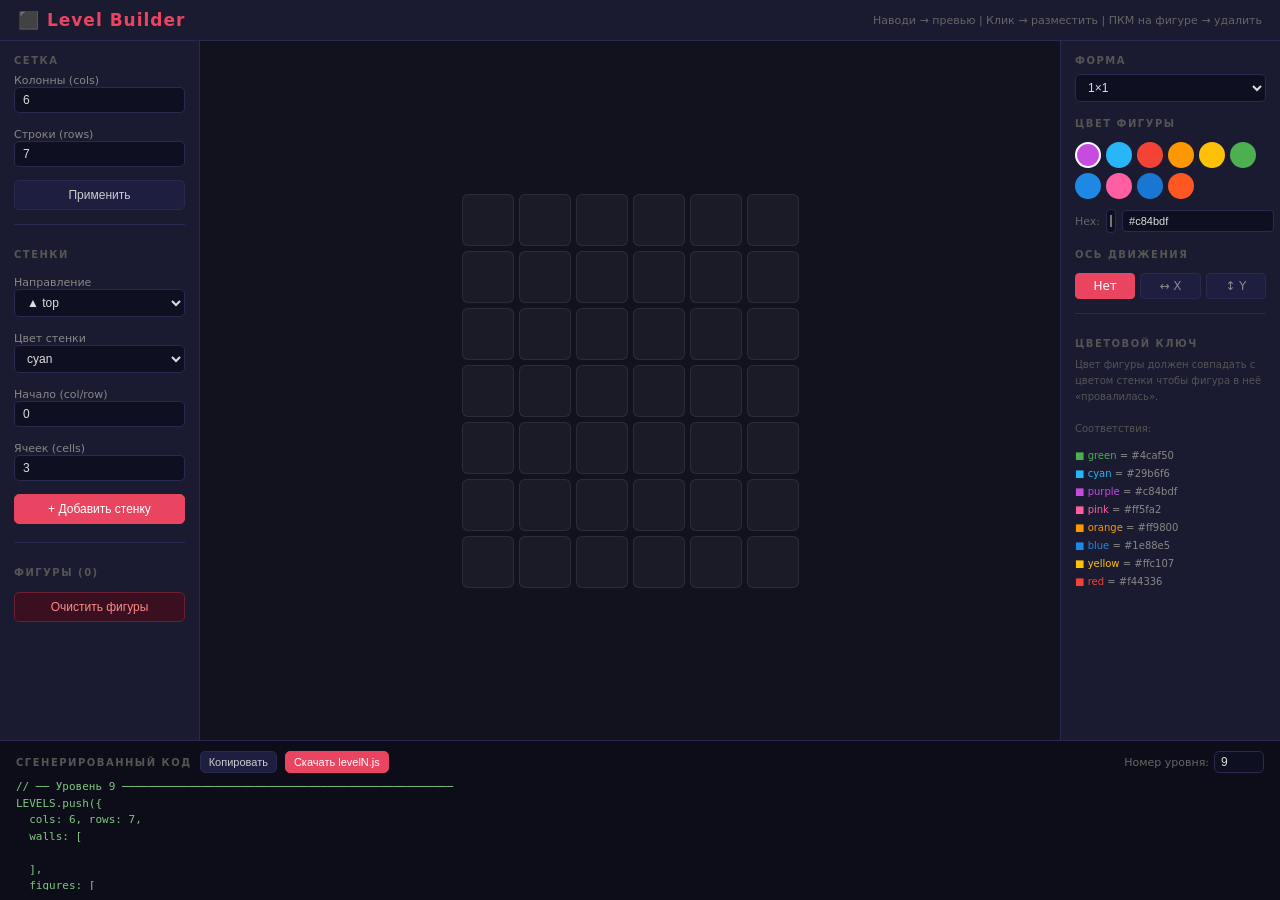
==== editor.html @ 6ed2bd52 "8 лвл и эдитор" ====
<!DOCTYPE html>
<html lang="ru">
<head>
<meta charset="UTF-8">
<meta name="viewport" content="width=device-width, initial-scale=1.0">
<title>Level Builder</title>
<style>
*{box-sizing:border-box;margin:0;padding:0}
body{font-family:'Segoe UI',system-ui,sans-serif;background:#12121f;color:#ddd;height:100vh;display:flex;flex-direction:column;overflow:hidden}

/* ── Header ── */
header{background:#1a1a30;padding:10px 18px;display:flex;align-items:center;gap:14px;border-bottom:1px solid #2a2a50;flex-shrink:0}
header h1{font-size:17px;color:#e94560;letter-spacing:1px}
header .sub{font-size:11px;color:#666;margin-left:auto}

/* ── Layout ── */
.body{display:flex;flex:1;overflow:hidden}
.panel{background:#1a1a30;padding:14px;overflow-y:auto;border-right:1px solid #2a2a50;width:200px;flex-shrink:0;display:flex;flex-direction:column;gap:4px}
.panel.right{border-right:none;border-left:1px solid #2a2a50;width:220px}
.center{flex:1;display:flex;align-items:center;justify-content:center;overflow:auto;padding:24px;background:#12121f}
.bottom{height:160px;background:#0d0d1a;border-top:1px solid #2a2a50;display:flex;flex-direction:column;padding:10px 16px;flex-shrink:0}

/* ── Panel labels ── */
.ph{font-size:10px;text-transform:uppercase;letter-spacing:1.5px;color:#555;margin-top:10px;margin-bottom:4px;font-weight:600}
.ph:first-child{margin-top:0}
hr{border:none;border-top:1px solid #2a2a50;margin:10px 0}

/* ── Inputs ── */
label{font-size:11px;color:#888;display:block;margin-bottom:3px;margin-top:8px}
label:first-of-type{margin-top:0}
input[type=number],select{width:100%;background:#0f0f22;border:1px solid #2a2a50;color:#ddd;padding:5px 8px;border-radius:5px;font-size:12px;outline:none}
input[type=number]:focus,select:focus{border-color:#e94560}

/* ── Buttons ── */
.btn{width:100%;padding:7px;background:#1e1e40;border:1px solid #2a2a50;color:#ccc;border-radius:5px;cursor:pointer;font-size:12px;text-align:center;margin-top:6px;transition:background .15s}
.btn:hover{background:#2a2a55}
.btn.primary{background:#e94560;border-color:#e94560;color:#fff}
.btn.primary:hover{background:#c73650}
.btn.sm{padding:4px 8px;font-size:11px;margin-top:0;width:auto}
.btn.danger{background:#3a1020;border-color:#6a2030;color:#ff8888}
.btn.danger:hover{background:#5a1828}

/* ── Color dots ── */
.color-row{display:flex;flex-wrap:wrap;gap:5px;margin-top:5px}
.cdot{width:26px;height:26px;border-radius:50%;cursor:pointer;border:2px solid transparent;transition:transform .12s,border-color .12s}
.cdot:hover{transform:scale(1.18)}
.cdot.sel{border-color:#fff}

/* ── Axis buttons ── */
.axis-row{display:flex;gap:5px;margin-top:5px}
.ax-btn{flex:1;padding:5px;background:#1e1e40;border:1px solid #2a2a50;color:#888;border-radius:4px;cursor:pointer;font-size:12px;text-align:center}
.ax-btn.active{background:#e94560;border-color:#e94560;color:#fff}

/* ── Wall list ── */
.wall-item{display:flex;align-items:center;gap:6px;padding:5px 7px;background:#0f0f22;border-radius:4px;margin-top:5px;font-size:11px;color:#bbb}
.wdot{width:9px;height:9px;border-radius:50%;flex-shrink:0}
.wdel{cursor:pointer;margin-left:auto;color:#e94560;font-size:14px;line-height:1;padding:0 2px}
.wdel:hover{color:#ff6080}

/* ── Grid ── */
#grid-wrap{position:relative;display:inline-block}
#grid{display:grid;gap:5px;cursor:crosshair;user-select:none;position:relative}
.gc{width:52px;height:52px;background:rgba(255,255,255,0.04);border:1px solid rgba(255,255,255,0.08);border-radius:6px;position:relative;transition:background .1s}
.gc.hv{background:rgba(255,255,255,0.13)}
.gc.hv-bad{background:rgba(255,60,60,0.18)}

/* figure overlay on grid */
.fov{position:absolute;border-radius:7px;z-index:2;cursor:pointer;display:flex;align-items:center;justify-content:center;font-size:18px;opacity:.88;transition:filter .12s}
.fov:hover{filter:brightness(1.35);z-index:5}
.fov .fax{font-size:clamp(14px,40%,22px);opacity:.7;pointer-events:none}

/* wall indicator bands on grid */
.wband{position:absolute;z-index:3;display:flex;align-items:center;justify-content:center;font-size:11px;font-weight:bold;color:#000;pointer-events:none;border-radius:3px;opacity:.85}

/* ── Code output ── */
.out-hdr{display:flex;align-items:center;gap:8px;margin-bottom:6px}
.out-hdr h3{font-size:10px;text-transform:uppercase;letter-spacing:1.5px;color:#555;font-weight:600}
#code-out{flex:1;font-family:'Cascadia Code','Fira Code',monospace;font-size:11px;background:transparent;border:none;color:#7ec87e;resize:none;width:100%;outline:none;line-height:1.5}

/* wall css colors */
.bg-cyan{background:#29b6f6}.bg-purple{background:#c84bdf}.bg-pink{background:#ff5fa2}
.bg-orange{background:#ff9800}.bg-blue{background:#1e88e5}.bg-yellow{background:#ffc107}
.bg-red{background:#f44336}.bg-green{background:#4caf50}
</style>
</head>
<body>

<header>
  <h1>⬛ Level Builder</h1>
  <span class="sub">Наводи → превью | Клик → разместить | ПКМ на фигуре → удалить</span>
</header>

<div class="body">

<!-- ══ LEFT PANEL ══ -->
<div class="panel">

  <div class="ph">Сетка</div>
  <label>Колонны (cols)
    <input type="number" id="in-cols" value="6" min="2" max="12">
  </label>
  <label>Строки (rows)
    <input type="number" id="in-rows" value="7" min="2" max="16">
  </label>
  <button class="btn" onclick="applyGrid()">Применить</button>

  <hr>
  <div class="ph">Стенки</div>

  <label>Направление
    <select id="w-dir">
      <option value="top">▲ top</option>
      <option value="bottom">▼ bottom</option>
      <option value="left">◀ left</option>
      <option value="right">▶ right</option>
    </select>
  </label>
  <label>Цвет стенки
    <select id="w-color">
      <option value="cyan">cyan</option>
      <option value="purple">purple</option>
      <option value="pink">pink</option>
      <option value="orange">orange</option>
      <option value="blue">blue</option>
      <option value="yellow">yellow</option>
      <option value="red">red</option>
      <option value="green">green</option>
    </select>
  </label>
  <label>Начало (col/row)
    <input type="number" id="w-start" value="0" min="0">
  </label>
  <label>Ячеек (cells)
    <input type="number" id="w-cells" value="3" min="1" max="12">
  </label>
  <button class="btn primary" onclick="addWall()">+ Добавить стенку</button>

  <div id="wall-list"></div>

  <hr>
  <div class="ph">Фигуры (<span id="fig-count">0</span>)</div>
  <button class="btn danger" onclick="clearFigures()">Очистить фигуры</button>

</div>

<!-- ══ CENTER ══ -->
<div class="center">
  <div id="grid-wrap">
    <div id="grid"></div>
  </div>
</div>

<!-- ══ RIGHT PANEL ══ -->
<div class="panel right">

  <div class="ph">Форма</div>
  <select id="sel-shape" onchange="renderGrid()">
    <option value="1x1">1×1</option>
    <option value="2x1">2×1 horizontal</option>
    <option value="3x1">3×1 horizontal</option>
    <option value="1x2">1×2 vertical</option>
    <option value="1x3">1×3 vertical</option>
    <option value="1x4">1×4 vertical</option>
    <option value="2x2">2×2 square</option>
    <option value="2x3">2×3</option>
    <option value="2x4">2×4</option>
    <option value="2x5">2×5</option>
    <option value="3x2">3×2</option>
    <option value="3x3">3×3 square</option>
    <option value="3x4">3×4 big</option>
    <option value="L">L</option>
    <option value="J">J</option>
    <option value="T">T</option>
    <option value="S">S</option>
    <option value="Z">Z</option>
    <option value="fat_T">fat T</option>
    <option value="fat_J">fat J</option>
    <option value="mini_L">mini L</option>
    <option value="mini_J">mini J</option>
  </select>

  <div class="ph" style="margin-top:12px">Цвет фигуры</div>
  <div class="color-row" id="color-row"></div>
  <div style="margin-top:6px;display:flex;align-items:center;gap:6px">
    <span style="font-size:11px;color:#666">Hex:</span>
    <input type="color" id="color-custom" value="#c84bdf" style="width:36px;height:24px;padding:1px;border-radius:4px;border:1px solid #2a2a50;background:#0f0f22;cursor:pointer">
    <input type="text" id="color-hex" value="#c84bdf" style="flex:1;font-size:11px;padding:4px 6px;border-radius:4px;border:1px solid #2a2a50;background:#0f0f22;color:#ddd">
  </div>

  <div class="ph" style="margin-top:12px">Ось движения</div>
  <div class="axis-row">
    <div class="ax-btn active" id="ax-none" onclick="setAxis(null)">Нет</div>
    <div class="ax-btn" id="ax-x" onclick="setAxis('x')">↔ X</div>
    <div class="ax-btn" id="ax-y" onclick="setAxis('y')">↕ Y</div>
  </div>

  <hr>
  <div class="ph">Цветовой ключ</div>
  <div style="font-size:10px;color:#555;line-height:1.6">
    Цвет фигуры должен совпадать с цветом стенки чтобы фигура в неё «провалилась».
    <br><br>
    Соответствия:
  </div>
  <div id="color-key-map" style="margin-top:6px;font-size:10px;line-height:1.8;color:#888"></div>

</div>
</div>

<!-- ══ BOTTOM ══ -->
<div class="bottom">
  <div class="out-hdr">
    <h3>Сгенерированный код</h3>
    <button class="btn sm" onclick="copyCode()">Копировать</button>
    <button class="btn sm primary" onclick="downloadLevel()">Скачать levelN.js</button>
    <span id="copy-ok" style="font-size:11px;color:#7ec87e;display:none">✓ скопировано</span>
    <label style="margin:0;margin-left:auto;display:flex;align-items:center;gap:5px;font-size:11px;color:#666">
      Номер уровня:
      <input type="number" id="level-num" value="9" min="1" style="width:50px;padding:3px 6px;font-size:12px">
    </label>
  </div>
  <textarea id="code-out" readonly></textarea>
</div>

<script>
// ── Shapes ─────────────────────────────────────────────────────────────────
const SHAPES = {
  '1x1':   [[0,0]],
  '2x1':   [[0,0],[1,0]],
  '3x1':   [[0,0],[1,0],[2,0]],
  '1x2':   [[0,0],[0,1]],
  '1x3':   [[0,0],[0,1],[0,2]],
  '1x4':   [[0,0],[0,1],[0,2],[0,3]],
  '2x2':   [[0,0],[1,0],[0,1],[1,1]],
  '3x4':   [[0,0],[1,0],[2,0],[0,1],[1,1],[2,1],[0,2],[1,2],[2,2],[0,3],[1,3],[2,3]],
  '2x5':   [[0,0],[1,0],[0,1],[1,1],[0,2],[1,2],[0,3],[1,3],[0,4],[1,4]],
  '3x3':   [[0,0],[1,0],[2,0],[0,1],[1,1],[2,1],[0,2],[1,2],[2,2]],
  '2x3':   [[0,0],[1,0],[0,1],[1,1],[0,2],[1,2]],
  '2x4':   [[0,0],[1,0],[0,1],[1,1],[0,2],[1,2],[0,3],[1,3]],
  '3x2':   [[0,0],[1,0],[2,0],[0,1],[1,1],[2,1]],
  'L':     [[0,0],[0,1],[0,2],[1,2]],
  'J':     [[1,0],[1,1],[0,2],[1,2]],
  'T':     [[0,0],[1,0],[2,0],[1,1]],
  'S':     [[1,0],[2,0],[0,1],[1,1]],
  'Z':     [[0,0],[1,0],[1,1],[2,1]],
  'fat_T': [[0,0],[1,0],[0,1],[1,1],[2,1],[0,2],[1,2]],
  'fat_J': [[1,0],[2,0],[1,1],[2,1],[0,2],[1,2],[2,2]],
  'mini_L': [[0,0],[0,1],[1,1]],
  'mini_J': [[0,0],[1,0],[1,1]],  // actually [[1,0],[0,1],[1,1]] wait no:
  // mini_J from constants: [[0,0],[1,0],[1,1]] — keeping as-is
};

const COLOR_KEY = {
  '#4caf50':'green','#388e3c':'green','#43a047':'green',
  '#29b6f6':'cyan','#00bcd4':'cyan','#26c6da':'cyan',
  '#c84bdf':'purple','#ab47bc':'purple','#e040fb':'purple',
  '#ff5fa2':'pink','#f06292':'pink',
  '#ff9800':'orange','#f57c00':'orange','#ffa726':'orange',
  '#1e88e5':'blue','#1976d2':'blue','#2196f3':'blue',
  '#ffc107':'yellow','#ffb300':'yellow','#ff8f00':'yellow',
  '#f44336':'red','#e53935':'red','#ef5350':'red',
};

const WALL_CSS = {
  cyan:'#29b6f6',purple:'#c84bdf',pink:'#ff5fa2',
  orange:'#ff9800',blue:'#1e88e5',yellow:'#ffc107',
  red:'#f44336',green:'#4caf50',
};

const PRESET_COLORS = [
  '#c84bdf','#29b6f6','#f44336','#ff9800',
  '#ffc107','#4caf50','#1e88e5','#ff5fa2','#1976d2','#ff5722',
];

// ── State ──────────────────────────────────────────────────────────────────
let state = { cols: 6, rows: 7, walls: [], figures: [] };
let selColor = '#c84bdf';
let selAxis  = null;
let hoverCol = -1, hoverRow = -1;

const CELL = 52, GAP = 5;

// ── Boot ───────────────────────────────────────────────────────────────────
function boot() {
  buildColorRow();
  buildColorKeyMap();
  applyGrid();
  updateWallList();
  generateCode();
}

function buildColorRow() {
  const row = document.getElementById('color-row');
  row.innerHTML = '';
  PRESET_COLORS.forEach(c => {
    const d = document.createElement('div');
    d.className = 'cdot' + (c === selColor ? ' sel' : '');
    d.style.background = c;
    d.title = COLOR_KEY[c] || c;
    d.onclick = () => { selColor = c; syncColorInputs(); refreshDots(); renderGrid(); };
    row.appendChild(d);
  });
}

function syncColorInputs() {
  document.getElementById('color-custom').value = selColor;
  document.getElementById('color-hex').value = selColor;
}

function refreshDots() {
  document.querySelectorAll('.cdot').forEach((d,i) => {
    d.classList.toggle('sel', PRESET_COLORS[i] === selColor);
  });
}

document.getElementById('color-custom').addEventListener('input', function() {
  selColor = this.value;
  document.getElementById('color-hex').value = selColor;
  refreshDots();
  renderGrid();
});
document.getElementById('color-hex').addEventListener('change', function() {
  if (/^#[0-9a-fA-F]{6}$/.test(this.value)) {
    selColor = this.value.toLowerCase();
    document.getElementById('color-custom').value = selColor;
    refreshDots();
    renderGrid();
  }
});

function buildColorKeyMap() {
  const el = document.getElementById('color-key-map');
  const map = {};
  Object.entries(COLOR_KEY).forEach(([hex, name]) => {
    if (!map[name]) map[name] = [];
    map[name].push(hex);
  });
  el.innerHTML = Object.entries(map).map(([name, hexes]) =>
    `<span style="color:${WALL_CSS[name]||'#aaa'}">■ ${name}</span> = ${hexes[0]}<br>`
  ).join('');
}

// ── Hover preview element (persistent, survives grid rebuilds) ─────────────
const hoverPreview = document.createElement('div');
hoverPreview.style.cssText = 'position:absolute;z-index:10;pointer-events:none;display:none;border-radius:7px;border:2px dashed rgba(255,255,255,0.55);transition:none;box-sizing:border-box';

// ── Grid-level events (set up once) ────────────────────────────────────────
(function setupGridEvents() {
  const grid = document.getElementById('grid');

  grid.addEventListener('mousemove', function(e) {
    const rect = grid.getBoundingClientRect();
    const x = e.clientX - rect.left;
    const y = e.clientY - rect.top;
    const c = Math.min(Math.max(0, Math.floor(x / (CELL + GAP))), state.cols - 1);
    const r = Math.min(Math.max(0, Math.floor(y / (CELL + GAP))), state.rows - 1);
    if (c !== hoverCol || r !== hoverRow) {
      hoverCol = c; hoverRow = r;
      updateHoverPreview();
    }
  });

  grid.addEventListener('mouseleave', function() {
    hoverCol = -1; hoverRow = -1;
    hoverPreview.style.display = 'none';
  });

  grid.addEventListener('click', function() {
    if (hoverCol < 0 || hoverRow < 0) return;
    placeFigure(hoverCol, hoverRow);
  });

  grid.addEventListener('contextmenu', function(e) {
    e.preventDefault();
    const rect = grid.getBoundingClientRect();
    const x = e.clientX - rect.left;
    const y = e.clientY - rect.top;
    const c = Math.floor(x / (CELL + GAP));
    const r = Math.floor(y / (CELL + GAP));
    const occ = buildOccupied();
    const fi = occ.get(`${c},${r}`);
    if (fi !== undefined) removeFigure(fi);
  });
})();

// ── Helpers ─────────────────────────────────────────────────────────────────
function buildOccupied() {
  const occ = new Map();
  state.figures.forEach((fig, fi) => {
    SHAPES[fig.shape].forEach(([dc, dr]) => {
      occ.set(`${fig.col + dc},${fig.row + dr}`, fi);
    });
  });
  return occ;
}

function getPlacementPos(col, row) {
  const shape = document.getElementById('sel-shape').value;
  const cells = SHAPES[shape];
  const maxC = Math.max(...cells.map(c => c[0]));
  const maxR = Math.max(...cells.map(c => c[1]));
  return {
    shape, cells,
    ac: Math.min(col, state.cols - 1 - maxC),
    ar: Math.min(row, state.rows - 1 - maxR),
    maxC, maxR,
  };
}

function updateHoverPreview() {
  const grid = document.getElementById('grid');
  if (!hoverPreview.parentNode) grid.appendChild(hoverPreview);
  if (hoverCol < 0 || hoverRow < 0) { hoverPreview.style.display = 'none'; return; }

  const { shape, cells, ac, ar, maxC, maxR } = getPlacementPos(hoverCol, hoverRow);
  const W = maxC * (CELL + GAP) + CELL;
  const H = maxR * (CELL + GAP) + CELL;
  const occ = buildOccupied();
  const valid = cells.every(([dc, dr]) => !occ.has(`${ac + dc},${ar + dr}`));

  hoverPreview.style.left   = `${ac * (CELL + GAP)}px`;
  hoverPreview.style.top    = `${ar * (CELL + GAP)}px`;
  hoverPreview.style.width  = `${W}px`;
  hoverPreview.style.height = `${H}px`;
  hoverPreview.style.background   = valid ? `${selColor}44` : 'rgba(255,60,60,0.22)';
  hoverPreview.style.borderColor  = valid ? 'rgba(255,255,255,0.6)' : 'rgba(255,80,80,0.75)';
  hoverPreview.style.display = 'block';
}

// ── Grid ───────────────────────────────────────────────────────────────────
function applyGrid() {
  state.cols = parseInt(document.getElementById('in-cols').value) || 6;
  state.rows = parseInt(document.getElementById('in-rows').value) || 7;
  renderGrid();
  generateCode();
}

function renderGrid() {
  const grid = document.getElementById('grid');
  grid.style.gridTemplateColumns = `repeat(${state.cols}, ${CELL}px)`;
  grid.style.gridTemplateRows    = `repeat(${state.rows}, ${CELL}px)`;
  grid.innerHTML = '';

  // Static cells (no individual event listeners)
  for (let r = 0; r < state.rows; r++) {
    for (let c = 0; c < state.cols; c++) {
      const div = document.createElement('div');
      div.className = 'gc';
      grid.appendChild(div);
    }
  }

  // Figure overlays — pointer-events:none so clicks fall through to grid
  state.figures.forEach((fig) => {
    const cells = SHAPES[fig.shape];
    const maxC = Math.max(...cells.map(c => c[0]));
    const maxR = Math.max(...cells.map(c => c[1]));
    const W = maxC * (CELL + GAP) + CELL;
    const H = maxR * (CELL + GAP) + CELL;
    const ov = document.createElement('div');
    ov.className = 'fov';
    ov.style.cssText = `left:${fig.col*(CELL+GAP)}px;top:${fig.row*(CELL+GAP)}px;width:${W}px;height:${H}px;background:${fig.color};pointer-events:none`;
    if (fig.axis) {
      const ax = document.createElement('span');
      ax.className = 'fax';
      ax.textContent = fig.axis === 'x' ? '↔' : '↕';
      ov.appendChild(ax);
    }
    grid.appendChild(ov);
  });

  // Wall bands — pointer-events:none
  state.walls.forEach(w => {
    const css = WALL_CSS[w.color] || '#888';
    const cells = w.cells || 3;
    const BAND = 6;
    const band = document.createElement('div');
    band.className = 'wband';
    const horiz = w.dir === 'top' || w.dir === 'bottom';
    if (horiz) {
      const col = w.col !== undefined ? w.col : 0;
      const len = cells * (CELL + GAP) - GAP;
      band.style.cssText = `left:${col*(CELL+GAP)}px;width:${len}px;height:${BAND}px;background:${css};${w.dir==='top'?'top:-9px':'bottom:-9px'}`;
      band.textContent = w.dir === 'top' ? '▲' : '▼';
    } else {
      const row = w.row !== undefined ? w.row : 0;
      const len = cells * (CELL + GAP) - GAP;
      band.style.cssText = `top:${row*(CELL+GAP)}px;height:${len}px;width:${BAND}px;background:${css};${w.dir==='left'?'left:-9px':'right:-9px'}`;
      band.textContent = w.dir === 'left' ? '◀' : '▶';
    }
    grid.appendChild(band);
  });

  // Re-attach hover preview (was cleared by innerHTML='')
  grid.appendChild(hoverPreview);
  updateHoverPreview();

  document.getElementById('fig-count').textContent = state.figures.length;
}

// ── Place / Remove ─────────────────────────────────────────────────────────
function placeFigure(col, row) {
  const { shape, cells, ac, ar } = getPlacementPos(col, row);
  const occ = buildOccupied();
  if (!cells.every(([dc, dr]) => !occ.has(`${ac + dc},${ar + dr}`))) return;
  const fig = { shape, color: selColor, col: ac, row: ar };
  if (selAxis) fig.axis = selAxis;
  state.figures.push(fig);
  renderGrid();
  generateCode();
}

function removeFigure(fi) {
  state.figures.splice(fi, 1);
  renderGrid();
  generateCode();
}

function clearFigures() {
  if (!confirm('Удалить все фигуры?')) return;
  state.figures = [];
  renderGrid();
  generateCode();
}

// ── Walls ──────────────────────────────────────────────────────────────────
function addWall() {
  const dir   = document.getElementById('w-dir').value;
  const color = document.getElementById('w-color').value;
  const start = parseInt(document.getElementById('w-start').value) || 0;
  const cells = parseInt(document.getElementById('w-cells').value) || 3;
  const wall  = { color, dir, cells };
  if (dir === 'top' || dir === 'bottom') wall.col = start;
  else wall.row = start;
  state.walls.push(wall);
  updateWallList();
  renderGrid();
  generateCode();
}

function removeWall(i) {
  state.walls.splice(i, 1);
  updateWallList();
  renderGrid();
  generateCode();
}

function updateWallList() {
  const el = document.getElementById('wall-list');
  el.innerHTML = '';
  state.walls.forEach((w, i) => {
    const pos = (w.dir==='top'||w.dir==='bottom') ? `col:${w.col}` : `row:${w.row}`;
    const item = document.createElement('div');
    item.className = 'wall-item';
    item.innerHTML = `
      <span class="wdot" style="background:${WALL_CSS[w.color]||'#888'}"></span>
      <span>${w.color} ${w.dir} ${pos} ×${w.cells}</span>
      <span class="wdel" onclick="removeWall(${i})">×</span>
    `;
    el.appendChild(item);
  });
}

// ── Axis ───────────────────────────────────────────────────────────────────
function setAxis(v) {
  selAxis = v;
  document.getElementById('ax-none').classList.toggle('active', v === null);
  document.getElementById('ax-x').classList.toggle('active', v === 'x');
  document.getElementById('ax-y').classList.toggle('active', v === 'y');
}

// ── Code generation ────────────────────────────────────────────────────────
function generateCode() {
  const num   = document.getElementById('level-num').value || 'N';
  const ind   = '  ';
  const walls = state.walls.map(w => {
    const pos = (w.dir==='top'||w.dir==='bottom')
      ? (w.col !== undefined ? `, col: ${w.col}` : '')
      : (w.row !== undefined ? `, row: ${w.row}` : '');
    return `${ind}  { color: '${w.color}', dir: '${w.dir}'${pos}, cells: ${w.cells} },`;
  }).join('\n');

  const figs = state.figures.map(f => {
    const ax = f.axis ? `, axis: '${f.axis}'` : '';
    return `${ind}  { shape: '${f.shape}', color: '${f.color}', col: ${f.col}, row: ${f.row}${ax} },`;
  }).join('\n');

  const code =
`// ── Уровень ${num} ──────────────────────────────────────────────────
LEVELS.push({
  cols: ${state.cols}, rows: ${state.rows},
  walls: [
${walls}
  ],
  figures: [
${figs}
  ],
});`;

  document.getElementById('code-out').value = code;
}

document.getElementById('level-num').addEventListener('input', generateCode);

function copyCode() {
  const ta = document.getElementById('code-out');
  ta.select();
  document.execCommand('copy');
  const ok = document.getElementById('copy-ok');
  ok.style.display = 'inline';
  setTimeout(() => { ok.style.display = 'none'; }, 1800);
}

function downloadLevel() {
  const num  = document.getElementById('level-num').value || 'N';
  const code = document.getElementById('code-out').value;
  const blob = new Blob([code], { type: 'text/javascript' });
  const a    = document.createElement('a');
  a.href     = URL.createObjectURL(blob);
  a.download = `level${num}.js`;
  a.click();
  URL.revokeObjectURL(a.href);
}

// ── Init ───────────────────────────────────────────────────────────────────
boot();
</script>
</body>
</html>
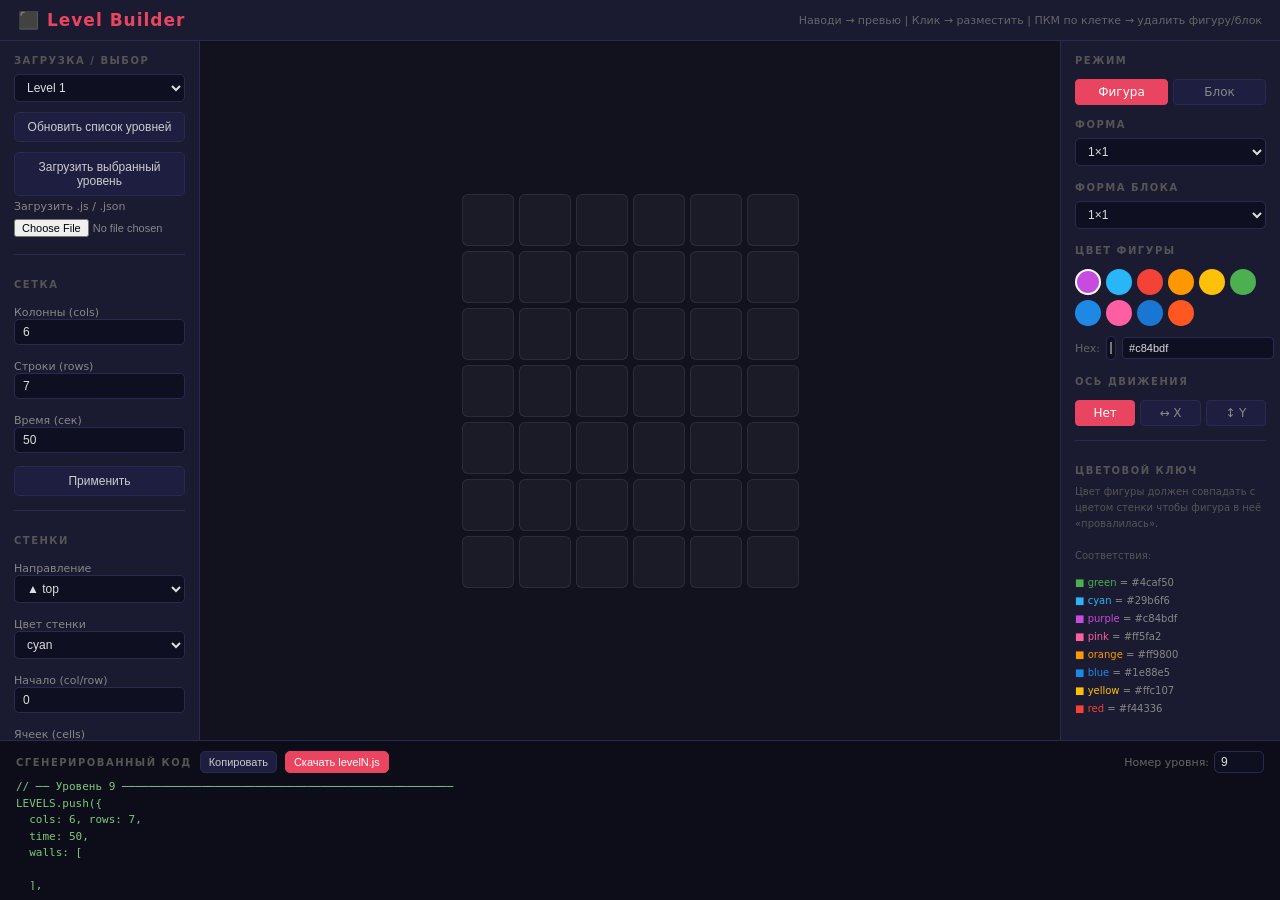
==== commit 4db8a8da: "12 лвл" ====
--- a/editor.html
+++ b/editor.html
@@ -65,9 +65,13 @@
 .gc.hv-bad{background:rgba(255,60,60,0.18)}
 
 /* figure overlay on grid */
-.fov{position:absolute;border-radius:7px;z-index:2;cursor:pointer;display:flex;align-items:center;justify-content:center;font-size:18px;opacity:.88;transition:filter .12s}
-.fov:hover{filter:brightness(1.35);z-index:5}
-.fov .fax{font-size:clamp(14px,40%,22px);opacity:.7;pointer-events:none}
+.fov{position:absolute;z-index:2;cursor:pointer;display:flex;align-items:center;justify-content:center;font-size:18px;opacity:.92;transition:filter .12s}
+.fov:hover{filter:brightness(1.2);z-index:5}
+.fov-cell{position:absolute;width:52px;height:52px;border-radius:7px;box-shadow:inset 0 2px 0 rgba(255,255,255,.18),inset 0 -2px 0 rgba(0,0,0,.18),0 2px 6px rgba(0,0,0,.24)}
+.fov .fax{font-size:clamp(14px,40%,22px);opacity:.78;pointer-events:none;z-index:2;text-shadow:0 1px 3px rgba(0,0,0,.35)}
+.bov{position:absolute;z-index:1;pointer-events:none}
+.bov-cell{position:absolute;width:52px;height:52px;border-radius:7px;background:linear-gradient(180deg,#7a8594 0%,#606b7b 100%);box-shadow:inset 0 2px 0 rgba(255,255,255,.2),inset 0 -2px 0 rgba(0,0,0,.25),0 2px 6px rgba(0,0,0,.28)}
+.hv-cell{position:absolute;width:52px;height:52px;border-radius:7px;border:2px dashed rgba(255,255,255,.55);box-sizing:border-box}
 
 /* wall indicator bands on grid */
 .wband{position:absolute;z-index:3;display:flex;align-items:center;justify-content:center;font-size:11px;font-weight:bold;color:#000;pointer-events:none;border-radius:3px;opacity:.85}
@@ -87,7 +91,7 @@
 
 <header>
   <h1>⬛ Level Builder</h1>
-  <span class="sub">Наводи → превью | Клик → разместить | ПКМ на фигуре → удалить</span>
+  <span class="sub">Наводи → превью | Клик → разместить | ПКМ по клетке → удалить фигуру/блок</span>
 </header>
 
 <div class="body">
@@ -95,12 +99,24 @@
 <!-- ══ LEFT PANEL ══ -->
 <div class="panel">
 
+  <div class="ph">Загрузка / выбор</div>
+  <select id="preset-levels"></select>
+  <button class="btn" onclick="refreshPresetLevels()">Обновить список уровней</button>
+  <button class="btn" onclick="loadSelectedPresetLevel()">Загрузить выбранный уровень</button>
+  <label>Загрузить .js / .json
+    <input type="file" id="level-file" accept=".js,.json" style="margin-top:6px;width:100%;font-size:11px;color:#888">
+  </label>
+
+  <hr>
   <div class="ph">Сетка</div>
   <label>Колонны (cols)
     <input type="number" id="in-cols" value="6" min="2" max="12">
   </label>
   <label>Строки (rows)
     <input type="number" id="in-rows" value="7" min="2" max="16">
+  </label>
+  <label>Время (сек)
+    <input type="number" id="in-time" value="50" min="1" max="999">
   </label>
   <button class="btn" onclick="applyGrid()">Применить</button>
 
@@ -141,6 +157,11 @@
   <div class="ph">Фигуры (<span id="fig-count">0</span>)</div>
   <button class="btn danger" onclick="clearFigures()">Очистить фигуры</button>
 
+  <hr>
+  <div class="ph">Серые блоки (<span id="block-count">0</span>)</div>
+  <button class="btn danger" onclick="clearBlocks()">Очистить блоки</button>
+  <div id="block-list"></div>
+
 </div>
 
 <!-- ══ CENTER ══ -->
@@ -153,8 +174,40 @@
 <!-- ══ RIGHT PANEL ══ -->
 <div class="panel right">
 
+  <div class="ph">Режим</div>
+  <div class="axis-row">
+    <div class="ax-btn active" id="mode-figure" onclick="setPlaceMode('figure')">Фигура</div>
+    <div class="ax-btn" id="mode-block" onclick="setPlaceMode('block')">Блок</div>
+  </div>
+
   <div class="ph">Форма</div>
   <select id="sel-shape" onchange="renderGrid()">
+    <option value="1x1">1×1</option>
+    <option value="2x1">2×1 horizontal</option>
+    <option value="3x1">3×1 horizontal</option>
+    <option value="1x2">1×2 vertical</option>
+    <option value="1x3">1×3 vertical</option>
+    <option value="1x4">1×4 vertical</option>
+    <option value="2x2">2×2 square</option>
+    <option value="2x3">2×3</option>
+    <option value="2x4">2×4</option>
+    <option value="2x5">2×5</option>
+    <option value="3x2">3×2</option>
+    <option value="3x3">3×3 square</option>
+    <option value="3x4">3×4 big</option>
+    <option value="L">L</option>
+    <option value="J">J</option>
+    <option value="T">T</option>
+    <option value="S">S</option>
+    <option value="Z">Z</option>
+    <option value="fat_T">fat T</option>
+    <option value="fat_J">fat J</option>
+    <option value="mini_L">mini L</option>
+    <option value="mini_J">mini J</option>
+  </select>
+
+  <div class="ph" style="margin-top:12px">Форма блока</div>
+  <select id="sel-block-shape" onchange="renderGrid()">
     <option value="1x1">1×1</option>
     <option value="2x1">2×1 horizontal</option>
     <option value="3x1">3×1 horizontal</option>
@@ -272,10 +325,12 @@
 ];
 
 // ── State ──────────────────────────────────────────────────────────────────
-let state = { cols: 6, rows: 7, walls: [], figures: [] };
+let state = { cols: 6, rows: 7, time: 50, walls: [], figures: [], blocks: [] };
 let selColor = '#c84bdf';
 let selAxis  = null;
+let placeMode = 'figure';
 let hoverCol = -1, hoverRow = -1;
+let presetLevels = [];
 
 const CELL = 52, GAP = 5;
 
@@ -285,6 +340,9 @@
   buildColorKeyMap();
   applyGrid();
   updateWallList();
+  updateBlockList();
+  refreshPresetLevels();
+  document.getElementById('level-file').addEventListener('change', onLevelFilePicked);
   generateCode();
 }
 
@@ -339,9 +397,156 @@
   ).join('');
 }
 
+function cloneJson(v) {
+  return JSON.parse(JSON.stringify(v));
+}
+
+function parseLevelObjectsFromJs(source) {
+  const out = [];
+  let pos = 0;
+  while (true) {
+    const pushAt = source.indexOf('LEVELS.push', pos);
+    if (pushAt === -1) break;
+    const openAt = source.indexOf('(', pushAt);
+    if (openAt === -1) break;
+    let i = openAt;
+    let depth = 0;
+    let quote = '';
+    let esc = false;
+    while (i < source.length) {
+      const ch = source[i];
+      if (quote) {
+        if (esc) esc = false;
+        else if (ch === '\\') esc = true;
+        else if (ch === quote) quote = '';
+      } else {
+        if (ch === '"' || ch === "'" || ch === '`') quote = ch;
+        else if (ch === '(') depth++;
+        else if (ch === ')') {
+          depth--;
+          if (depth === 0) break;
+        }
+      }
+      i++;
+    }
+    if (depth === 0) {
+      const expr = source.slice(openAt + 1, i).trim();
+      try {
+        const cfg = Function('return (' + expr + ');')();
+        if (cfg && typeof cfg === 'object') out.push(cfg);
+      } catch (_) {}
+    }
+    pos = i + 1;
+  }
+  return out;
+}
+
+function parseLevelsFromText(text, filename) {
+  const trimmed = text.trim();
+  if (!trimmed) return [];
+  if (trimmed[0] === '{' || trimmed[0] === '[') {
+    try {
+      const data = JSON.parse(trimmed);
+      if (Array.isArray(data)) return data.filter(v => v && typeof v === 'object');
+      if (data && typeof data === 'object') return [data];
+    } catch (_) {}
+  }
+  const jsLevels = parseLevelObjectsFromJs(text);
+  if (jsLevels.length) return jsLevels;
+  throw new Error('Не удалось распарсить уровень из ' + (filename || 'файла'));
+}
+
+function applyLoadedLevel(cfg, levelNumber) {
+  state.cols = parseInt(cfg.cols, 10) || 6;
+  state.rows = parseInt(cfg.rows, 10) || 7;
+  state.time = Math.max(1, parseInt(cfg.time, 10) || 50);
+  state.walls = cloneJson(cfg.walls || []);
+  state.figures = cloneJson(cfg.figures || []);
+  state.blocks = cloneJson(cfg.blocks || cfg.obstacles || []);
+
+  document.getElementById('in-cols').value = state.cols;
+  document.getElementById('in-rows').value = state.rows;
+  document.getElementById('in-time').value = state.time;
+  if (levelNumber) document.getElementById('level-num').value = levelNumber;
+
+  updateWallList();
+  updateBlockList();
+  renderGrid();
+  generateCode();
+}
+
+async function refreshPresetLevels() {
+  const sel = document.getElementById('preset-levels');
+  sel.innerHTML = '<option>Загрузка списка…</option>';
+  presetLevels = [];
+  try {
+    const indexRes = await fetch('index.html');
+    const indexText = await indexRes.text();
+    const all = [...indexText.matchAll(/levels\/level(\d+)\.js/g)];
+    const unique = new Map();
+    all.forEach(m => unique.set(m[1], 'levels/level' + m[1] + '.js'));
+    const ordered = [...unique.entries()].sort((a, b) => parseInt(a[0], 10) - parseInt(b[0], 10));
+    for (const [num, path] of ordered) {
+      const res = await fetch(path);
+      const text = await res.text();
+      const levels = parseLevelsFromText(text, path);
+      levels.forEach((cfg, idx) => {
+        presetLevels.push({
+          num: parseInt(num, 10),
+          path,
+          cfg,
+          label: idx === 0 ? ('Level ' + num) : ('Level ' + num + ' [' + (idx + 1) + ']')
+        });
+      });
+    }
+    sel.innerHTML = '';
+    if (!presetLevels.length) {
+      sel.innerHTML = '<option>Нет доступных уровней</option>';
+      return;
+    }
+    presetLevels.forEach((it, i) => {
+      const opt = document.createElement('option');
+      opt.value = String(i);
+      opt.textContent = it.label;
+      sel.appendChild(opt);
+    });
+  } catch (e) {
+    sel.innerHTML = '<option>Ошибка чтения уровней</option>';
+    console.error(e);
+  }
+}
+
+function loadSelectedPresetLevel() {
+  const sel = document.getElementById('preset-levels');
+  const idx = parseInt(sel.value, 10);
+  if (!Number.isFinite(idx) || !presetLevels[idx]) return;
+  const item = presetLevels[idx];
+  applyLoadedLevel(item.cfg, item.num);
+}
+
+async function onLevelFilePicked(e) {
+  const file = e.target.files && e.target.files[0];
+  if (!file) return;
+  try {
+    const text = await file.text();
+    const levels = parseLevelsFromText(text, file.name);
+    if (!levels.length) throw new Error('Файл не содержит уровней');
+    const m = file.name.match(/level(\d+)/i);
+    const num = m ? parseInt(m[1], 10) : null;
+    applyLoadedLevel(levels[0], num);
+    if (levels.length > 1) {
+      alert('В файле несколько уровней. Загружен первый.');
+    }
+  } catch (err) {
+    alert(err.message || 'Ошибка чтения файла уровня');
+  } finally {
+    e.target.value = '';
+  }
+}
+
 // ── Hover preview element (persistent, survives grid rebuilds) ─────────────
 const hoverPreview = document.createElement('div');
-hoverPreview.style.cssText = 'position:absolute;z-index:10;pointer-events:none;display:none;border-radius:7px;border:2px dashed rgba(255,255,255,0.55);transition:none;box-sizing:border-box';
+hoverPreview.style.cssText = 'position:absolute;z-index:10;pointer-events:none;display:none;transition:none';
 
 // ── Grid-level events (set up once) ────────────────────────────────────────
 (function setupGridEvents() {
@@ -366,7 +571,8 @@
 
   grid.addEventListener('click', function() {
     if (hoverCol < 0 || hoverRow < 0) return;
-    placeFigure(hoverCol, hoverRow);
+    if (placeMode === 'block') placeBlock(hoverCol, hoverRow);
+    else placeFigure(hoverCol, hoverRow);
   });
 
   grid.addEventListener('contextmenu', function(e) {
@@ -376,25 +582,37 @@
     const y = e.clientY - rect.top;
     const c = Math.floor(x / (CELL + GAP));
     const r = Math.floor(y / (CELL + GAP));
-    const occ = buildOccupied();
-    const fi = occ.get(`${c},${r}`);
-    if (fi !== undefined) removeFigure(fi);
+    const maps = buildOccupiedMaps();
+    const fi = maps.figures.get(`${c},${r}`);
+    if (fi !== undefined) { removeFigure(fi); return; }
+    const bi = maps.blocks.get(`${c},${r}`);
+    if (bi !== undefined) removeBlock(bi);
   });
 })();
 
 // ── Helpers ─────────────────────────────────────────────────────────────────
-function buildOccupied() {
-  const occ = new Map();
+function buildOccupiedMaps() {
+  const figures = new Map();
+  const blocks = new Map();
+  const occupied = new Set();
   state.figures.forEach((fig, fi) => {
     SHAPES[fig.shape].forEach(([dc, dr]) => {
-      occ.set(`${fig.col + dc},${fig.row + dr}`, fi);
+      const key = `${fig.col + dc},${fig.row + dr}`;
+      figures.set(key, fi);
+      occupied.add(key);
     });
   });
-  return occ;
-}
-
-function getPlacementPos(col, row) {
-  const shape = document.getElementById('sel-shape').value;
+  state.blocks.forEach((b, bi) => {
+    SHAPES[b.shape].forEach(([dc, dr]) => {
+      const key = `${b.col + dc},${b.row + dr}`;
+      blocks.set(key, bi);
+      occupied.add(key);
+    });
+  });
+  return { figures, blocks, occupied };
+}
+
+function getPlacementPos(shape, col, row) {
   const cells = SHAPES[shape];
   const maxC = Math.max(...cells.map(c => c[0]));
   const maxR = Math.max(...cells.map(c => c[1]));
@@ -411,18 +629,33 @@
   if (!hoverPreview.parentNode) grid.appendChild(hoverPreview);
   if (hoverCol < 0 || hoverRow < 0) { hoverPreview.style.display = 'none'; return; }
 
-  const { shape, cells, ac, ar, maxC, maxR } = getPlacementPos(hoverCol, hoverRow);
+  const shape = placeMode === 'block'
+    ? document.getElementById('sel-block-shape').value
+    : document.getElementById('sel-shape').value;
+  const { cells, ac, ar, maxC, maxR } = getPlacementPos(shape, hoverCol, hoverRow);
   const W = maxC * (CELL + GAP) + CELL;
   const H = maxR * (CELL + GAP) + CELL;
-  const occ = buildOccupied();
-  const valid = cells.every(([dc, dr]) => !occ.has(`${ac + dc},${ar + dr}`));
+  const maps = buildOccupiedMaps();
+  const valid = cells.every(([dc, dr]) => !maps.occupied.has(`${ac + dc},${ar + dr}`));
 
   hoverPreview.style.left   = `${ac * (CELL + GAP)}px`;
   hoverPreview.style.top    = `${ar * (CELL + GAP)}px`;
   hoverPreview.style.width  = `${W}px`;
   hoverPreview.style.height = `${H}px`;
-  hoverPreview.style.background   = valid ? `${selColor}44` : 'rgba(255,60,60,0.22)';
-  hoverPreview.style.borderColor  = valid ? 'rgba(255,255,255,0.6)' : 'rgba(255,80,80,0.75)';
+  hoverPreview.innerHTML = '';
+  const okBg = placeMode === 'block' ? 'rgba(120,130,145,0.45)' : `${selColor}55`;
+  const badBg = 'rgba(255,60,60,0.24)';
+  const okBorder = 'rgba(255,255,255,0.58)';
+  const badBorder = 'rgba(255,80,80,0.8)';
+  cells.forEach(([dc, dr]) => {
+    const d = document.createElement('div');
+    d.className = 'hv-cell';
+    d.style.left = `${dc * (CELL + GAP)}px`;
+    d.style.top = `${dr * (CELL + GAP)}px`;
+    d.style.background = valid ? okBg : badBg;
+    d.style.borderColor = valid ? okBorder : badBorder;
+    hoverPreview.appendChild(d);
+  });
   hoverPreview.style.display = 'block';
 }
 
@@ -430,6 +663,7 @@
 function applyGrid() {
   state.cols = parseInt(document.getElementById('in-cols').value) || 6;
   state.rows = parseInt(document.getElementById('in-rows').value) || 7;
+  state.time = Math.max(1, parseInt(document.getElementById('in-time').value, 10) || 50);
   renderGrid();
   generateCode();
 }
@@ -448,6 +682,26 @@
       grid.appendChild(div);
     }
   }
+
+  // Static gray blockers
+  state.blocks.forEach((b) => {
+    const cells = SHAPES[b.shape];
+    const maxC = Math.max(...cells.map(c => c[0]));
+    const maxR = Math.max(...cells.map(c => c[1]));
+    const W = maxC * (CELL + GAP) + CELL;
+    const H = maxR * (CELL + GAP) + CELL;
+    const ov = document.createElement('div');
+    ov.className = 'bov';
+    ov.style.cssText = `left:${b.col*(CELL+GAP)}px;top:${b.row*(CELL+GAP)}px;width:${W}px;height:${H}px`;
+    cells.forEach(([dc, dr]) => {
+      const cell = document.createElement('div');
+      cell.className = 'bov-cell';
+      cell.style.left = `${dc*(CELL+GAP)}px`;
+      cell.style.top = `${dr*(CELL+GAP)}px`;
+      ov.appendChild(cell);
+    });
+    grid.appendChild(ov);
+  });
 
   // Figure overlays — pointer-events:none so clicks fall through to grid
   state.figures.forEach((fig) => {
@@ -458,7 +712,15 @@
     const H = maxR * (CELL + GAP) + CELL;
     const ov = document.createElement('div');
     ov.className = 'fov';
-    ov.style.cssText = `left:${fig.col*(CELL+GAP)}px;top:${fig.row*(CELL+GAP)}px;width:${W}px;height:${H}px;background:${fig.color};pointer-events:none`;
+    ov.style.cssText = `left:${fig.col*(CELL+GAP)}px;top:${fig.row*(CELL+GAP)}px;width:${W}px;height:${H}px;pointer-events:none`;
+    cells.forEach(([dc, dr]) => {
+      const cell = document.createElement('div');
+      cell.className = 'fov-cell';
+      cell.style.left = `${dc*(CELL+GAP)}px`;
+      cell.style.top = `${dr*(CELL+GAP)}px`;
+      cell.style.background = fig.color;
+      ov.appendChild(cell);
+    });
     if (fig.axis) {
       const ax = document.createElement('span');
       ax.className = 'fax';
@@ -495,13 +757,15 @@
   updateHoverPreview();
 
   document.getElementById('fig-count').textContent = state.figures.length;
+  document.getElementById('block-count').textContent = state.blocks.length;
 }
 
 // ── Place / Remove ─────────────────────────────────────────────────────────
 function placeFigure(col, row) {
-  const { shape, cells, ac, ar } = getPlacementPos(col, row);
-  const occ = buildOccupied();
-  if (!cells.every(([dc, dr]) => !occ.has(`${ac + dc},${ar + dr}`))) return;
+  const shape = document.getElementById('sel-shape').value;
+  const { cells, ac, ar } = getPlacementPos(shape, col, row);
+  const maps = buildOccupiedMaps();
+  if (!cells.every(([dc, dr]) => !maps.occupied.has(`${ac + dc},${ar + dr}`))) return;
   const fig = { shape, color: selColor, col: ac, row: ar };
   if (selAxis) fig.axis = selAxis;
   state.figures.push(fig);
@@ -509,6 +773,17 @@
   generateCode();
 }
 
+function placeBlock(col, row) {
+  const shape = document.getElementById('sel-block-shape').value;
+  const { cells, ac, ar } = getPlacementPos(shape, col, row);
+  const maps = buildOccupiedMaps();
+  if (!cells.every(([dc, dr]) => !maps.occupied.has(`${ac + dc},${ar + dr}`))) return;
+  state.blocks.push({ shape, col: ac, row: ar });
+  updateBlockList();
+  renderGrid();
+  generateCode();
+}
+
 function removeFigure(fi) {
   state.figures.splice(fi, 1);
   renderGrid();
@@ -518,6 +793,21 @@
 function clearFigures() {
   if (!confirm('Удалить все фигуры?')) return;
   state.figures = [];
+  renderGrid();
+  generateCode();
+}
+
+function removeBlock(i) {
+  state.blocks.splice(i, 1);
+  updateBlockList();
+  renderGrid();
+  generateCode();
+}
+
+function clearBlocks() {
+  if (!confirm('Удалить все блоки?')) return;
+  state.blocks = [];
+  updateBlockList();
   renderGrid();
   generateCode();
 }
@@ -560,6 +850,21 @@
   });
 }
 
+function updateBlockList() {
+  const el = document.getElementById('block-list');
+  el.innerHTML = '';
+  state.blocks.forEach((b, i) => {
+    const item = document.createElement('div');
+    item.className = 'wall-item';
+    item.innerHTML = `
+      <span class="wdot" style="background:#6c7888"></span>
+      <span>${b.shape} col:${b.col} row:${b.row}</span>
+      <span class="wdel" onclick="removeBlock(${i})">×</span>
+    `;
+    el.appendChild(item);
+  });
+}
+
 // ── Axis ───────────────────────────────────────────────────────────────────
 function setAxis(v) {
   selAxis = v;
@@ -568,10 +873,19 @@
   document.getElementById('ax-y').classList.toggle('active', v === 'y');
 }
 
+function setPlaceMode(mode) {
+  placeMode = mode === 'block' ? 'block' : 'figure';
+  document.getElementById('mode-figure').classList.toggle('active', placeMode === 'figure');
+  document.getElementById('mode-block').classList.toggle('active', placeMode === 'block');
+  updateHoverPreview();
+}
+
 // ── Code generation ────────────────────────────────────────────────────────
 function generateCode() {
   const num   = document.getElementById('level-num').value || 'N';
   const ind   = '  ';
+  const time  = Math.max(1, parseInt(document.getElementById('in-time').value, 10) || state.time || 50);
+  state.time = time;
   const walls = state.walls.map(w => {
     const pos = (w.dir==='top'||w.dir==='bottom')
       ? (w.col !== undefined ? `, col: ${w.col}` : '')
@@ -584,14 +898,20 @@
     return `${ind}  { shape: '${f.shape}', color: '${f.color}', col: ${f.col}, row: ${f.row}${ax} },`;
   }).join('\n');
 
+  const blocks = state.blocks.map(b =>
+    `${ind}  { shape: '${b.shape}', col: ${b.col}, row: ${b.row} },`
+  ).join('\n');
+  const blocksSection = blocks ? `  blocks: [\n${blocks}\n  ],\n` : '';
+
   const code =
 `// ── Уровень ${num} ──────────────────────────────────────────────────
 LEVELS.push({
   cols: ${state.cols}, rows: ${state.rows},
+  time: ${time},
   walls: [
 ${walls}
   ],
-  figures: [
+${blocksSection}  figures: [
 ${figs}
   ],
 });`;
@@ -600,6 +920,7 @@
 }
 
 document.getElementById('level-num').addEventListener('input', generateCode);
+document.getElementById('in-time').addEventListener('input', generateCode);
 
 function copyCode() {
   const ta = document.getElementById('code-out');
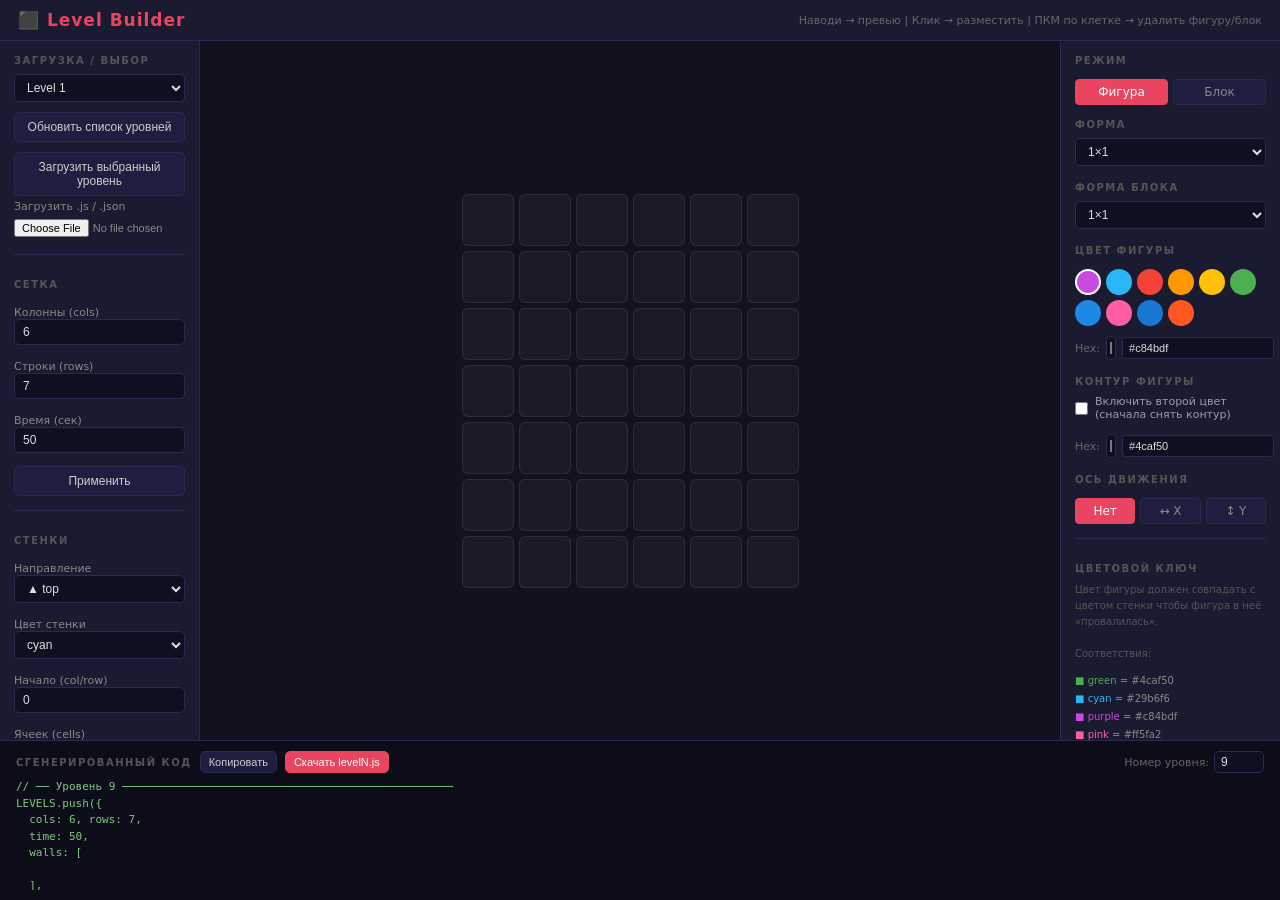
==== commit 867f34de: "17 лвл" ====
--- a/editor.html
+++ b/editor.html
@@ -30,6 +30,8 @@
 label:first-of-type{margin-top:0}
 input[type=number],select{width:100%;background:#0f0f22;border:1px solid #2a2a50;color:#ddd;padding:5px 8px;border-radius:5px;font-size:12px;outline:none}
 input[type=number]:focus,select:focus{border-color:#e94560}
+.check-row{display:flex;align-items:center;gap:7px;margin-top:8px;font-size:11px;color:#9a9ab4}
+.check-row input{accent-color:#e94560}
 
 /* ── Buttons ── */
 .btn{width:100%;padding:7px;background:#1e1e40;border:1px solid #2a2a50;color:#ccc;border-radius:5px;cursor:pointer;font-size:12px;text-align:center;margin-top:6px;transition:background .15s}
@@ -240,6 +242,17 @@
     <input type="text" id="color-hex" value="#c84bdf" style="flex:1;font-size:11px;padding:4px 6px;border-radius:4px;border:1px solid #2a2a50;background:#0f0f22;color:#ddd">
   </div>
 
+  <div class="ph" style="margin-top:12px">Контур фигуры</div>
+  <label class="check-row">
+    <input type="checkbox" id="outline-enabled">
+    Включить второй цвет (сначала снять контур)
+  </label>
+  <div style="margin-top:6px;display:flex;align-items:center;gap:6px">
+    <span style="font-size:11px;color:#666">Hex:</span>
+    <input type="color" id="outline-custom" value="#4caf50" style="width:36px;height:24px;padding:1px;border-radius:4px;border:1px solid #2a2a50;background:#0f0f22;cursor:pointer">
+    <input type="text" id="outline-hex" value="#4caf50" style="flex:1;font-size:11px;padding:4px 6px;border-radius:4px;border:1px solid #2a2a50;background:#0f0f22;color:#ddd">
+  </div>
+
   <div class="ph" style="margin-top:12px">Ось движения</div>
   <div class="axis-row">
     <div class="ax-btn active" id="ax-none" onclick="setAxis(null)">Нет</div>
@@ -327,6 +340,8 @@
 // ── State ──────────────────────────────────────────────────────────────────
 let state = { cols: 6, rows: 7, time: 50, walls: [], figures: [], blocks: [] };
 let selColor = '#c84bdf';
+let selOutlineColor = '#4caf50';
+let selOutlineEnabled = false;
 let selAxis  = null;
 let placeMode = 'figure';
 let hoverCol = -1, hoverRow = -1;
@@ -364,6 +379,12 @@
   document.getElementById('color-hex').value = selColor;
 }
 
+function syncOutlineInputs() {
+  document.getElementById('outline-custom').value = selOutlineColor;
+  document.getElementById('outline-hex').value = selOutlineColor;
+  document.getElementById('outline-enabled').checked = selOutlineEnabled;
+}
+
 function refreshDots() {
   document.querySelectorAll('.cdot').forEach((d,i) => {
     d.classList.toggle('sel', PRESET_COLORS[i] === selColor);
@@ -381,6 +402,22 @@
     selColor = this.value.toLowerCase();
     document.getElementById('color-custom').value = selColor;
     refreshDots();
+    renderGrid();
+  }
+});
+document.getElementById('outline-enabled').addEventListener('change', function() {
+  selOutlineEnabled = !!this.checked;
+  renderGrid();
+});
+document.getElementById('outline-custom').addEventListener('input', function() {
+  selOutlineColor = this.value.toLowerCase();
+  document.getElementById('outline-hex').value = selOutlineColor;
+  renderGrid();
+});
+document.getElementById('outline-hex').addEventListener('change', function() {
+  if (/^#[0-9a-fA-F]{6}$/.test(this.value)) {
+    selOutlineColor = this.value.toLowerCase();
+    document.getElementById('outline-custom').value = selOutlineColor;
     renderGrid();
   }
 });
@@ -624,6 +661,19 @@
   };
 }
 
+function outlinePreviewFilter(color) {
+  return [
+    `drop-shadow(4px 0 0 ${color})`,
+    `drop-shadow(-4px 0 0 ${color})`,
+    `drop-shadow(0 4px 0 ${color})`,
+    `drop-shadow(0 -4px 0 ${color})`,
+    `drop-shadow(3px 3px 0 ${color})`,
+    `drop-shadow(-3px 3px 0 ${color})`,
+    `drop-shadow(3px -3px 0 ${color})`,
+    `drop-shadow(-3px -3px 0 ${color})`,
+  ].join(' ');
+}
+
 function updateHoverPreview() {
   const grid = document.getElementById('grid');
   if (!hoverPreview.parentNode) grid.appendChild(hoverPreview);
@@ -654,6 +704,9 @@
     d.style.top = `${dr * (CELL + GAP)}px`;
     d.style.background = valid ? okBg : badBg;
     d.style.borderColor = valid ? okBorder : badBorder;
+    if (placeMode === 'figure' && selOutlineEnabled) {
+      d.style.boxShadow = `0 0 0 3px ${selOutlineColor} inset, 0 0 10px ${selOutlineColor}66`;
+    }
     hoverPreview.appendChild(d);
   });
   hoverPreview.style.display = 'block';
@@ -713,6 +766,7 @@
     const ov = document.createElement('div');
     ov.className = 'fov';
     ov.style.cssText = `left:${fig.col*(CELL+GAP)}px;top:${fig.row*(CELL+GAP)}px;width:${W}px;height:${H}px;pointer-events:none`;
+    if (fig.outlineColor) ov.style.filter = outlinePreviewFilter(fig.outlineColor);
     cells.forEach(([dc, dr]) => {
       const cell = document.createElement('div');
       cell.className = 'fov-cell';
@@ -767,6 +821,7 @@
   const maps = buildOccupiedMaps();
   if (!cells.every(([dc, dr]) => !maps.occupied.has(`${ac + dc},${ar + dr}`))) return;
   const fig = { shape, color: selColor, col: ac, row: ar };
+  if (selOutlineEnabled) fig.outlineColor = selOutlineColor;
   if (selAxis) fig.axis = selAxis;
   state.figures.push(fig);
   renderGrid();
@@ -895,7 +950,8 @@
 
   const figs = state.figures.map(f => {
     const ax = f.axis ? `, axis: '${f.axis}'` : '';
-    return `${ind}  { shape: '${f.shape}', color: '${f.color}', col: ${f.col}, row: ${f.row}${ax} },`;
+    const outline = f.outlineColor ? `, outlineColor: '${f.outlineColor}'` : '';
+    return `${ind}  { shape: '${f.shape}', color: '${f.color}', col: ${f.col}, row: ${f.row}${outline}${ax} },`;
   }).join('\n');
 
   const blocks = state.blocks.map(b =>
@@ -943,6 +999,7 @@
 }
 
 // ── Init ───────────────────────────────────────────────────────────────────
+syncOutlineInputs();
 boot();
 </script>
 </body>
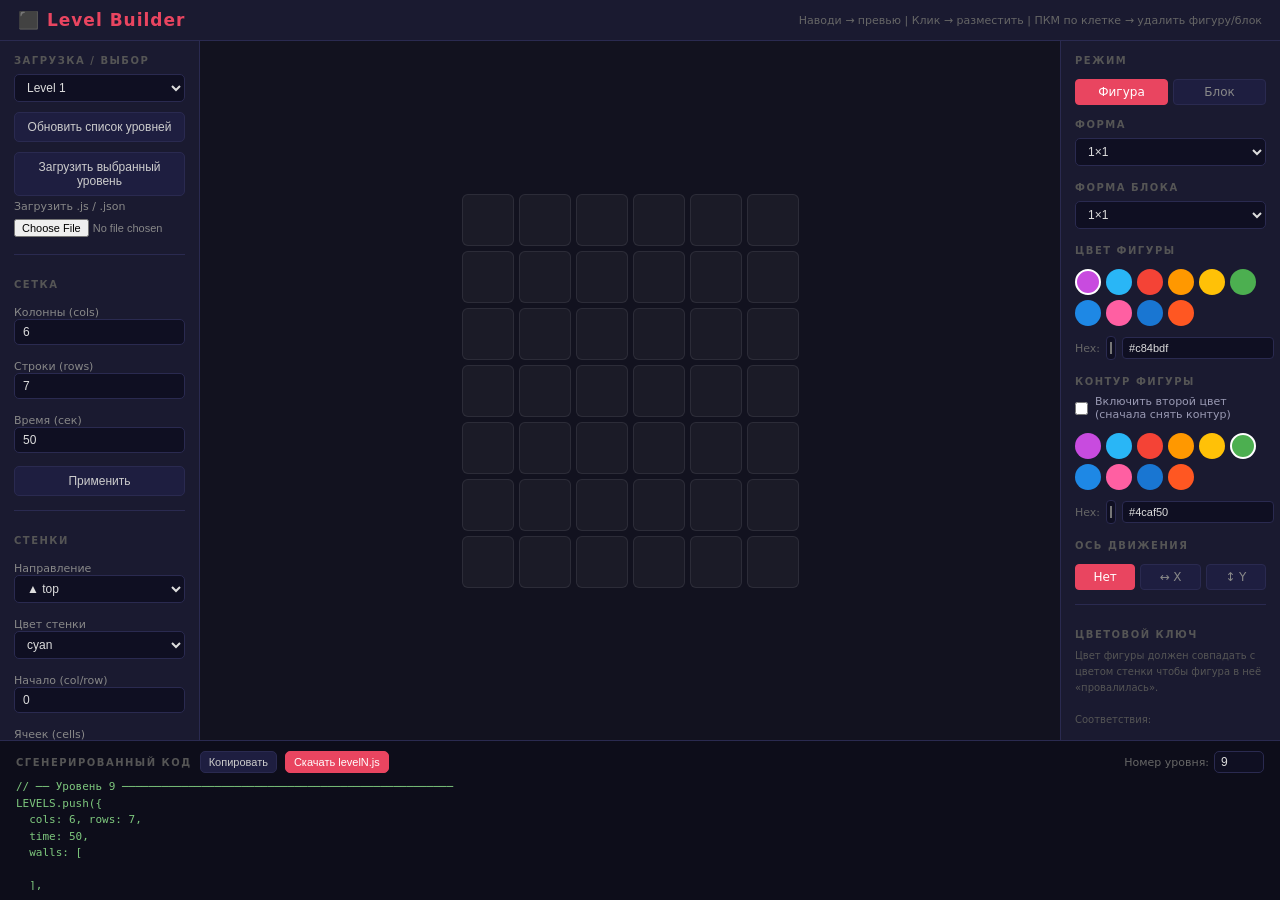
==== commit 0d94c4eb: "19 лвл и фиксы" ====
--- a/editor.html
+++ b/editor.html
@@ -44,9 +44,9 @@
 
 /* ── Color dots ── */
 .color-row{display:flex;flex-wrap:wrap;gap:5px;margin-top:5px}
-.cdot{width:26px;height:26px;border-radius:50%;cursor:pointer;border:2px solid transparent;transition:transform .12s,border-color .12s}
-.cdot:hover{transform:scale(1.18)}
-.cdot.sel{border-color:#fff}
+.cdot,.odot{width:26px;height:26px;border-radius:50%;cursor:pointer;border:2px solid transparent;transition:transform .12s,border-color .12s}
+.cdot:hover,.odot:hover{transform:scale(1.18)}
+.cdot.sel,.odot.sel{border-color:#fff}
 
 /* ── Axis buttons ── */
 .axis-row{display:flex;gap:5px;margin-top:5px}
@@ -247,6 +247,7 @@
     <input type="checkbox" id="outline-enabled">
     Включить второй цвет (сначала снять контур)
   </label>
+  <div class="color-row" id="outline-color-row"></div>
   <div style="margin-top:6px;display:flex;align-items:center;gap:6px">
     <span style="font-size:11px;color:#666">Hex:</span>
     <input type="color" id="outline-custom" value="#4caf50" style="width:36px;height:24px;padding:1px;border-radius:4px;border:1px solid #2a2a50;background:#0f0f22;cursor:pointer">
@@ -352,6 +353,7 @@
 // ── Boot ───────────────────────────────────────────────────────────────────
 function boot() {
   buildColorRow();
+  buildOutlineColorRow();
   buildColorKeyMap();
   applyGrid();
   updateWallList();
@@ -374,6 +376,24 @@
   });
 }
 
+function buildOutlineColorRow() {
+  const row = document.getElementById('outline-color-row');
+  row.innerHTML = '';
+  PRESET_COLORS.forEach(c => {
+    const d = document.createElement('div');
+    d.className = 'odot' + (c === selOutlineColor ? ' sel' : '');
+    d.style.background = c;
+    d.title = COLOR_KEY[c] || c;
+    d.onclick = () => {
+      selOutlineColor = c;
+      syncOutlineInputs();
+      refreshOutlineDots();
+      renderGrid();
+    };
+    row.appendChild(d);
+  });
+}
+
 function syncColorInputs() {
   document.getElementById('color-custom').value = selColor;
   document.getElementById('color-hex').value = selColor;
@@ -386,8 +406,14 @@
 }
 
 function refreshDots() {
-  document.querySelectorAll('.cdot').forEach((d,i) => {
+  document.querySelectorAll('#color-row .cdot').forEach((d,i) => {
     d.classList.toggle('sel', PRESET_COLORS[i] === selColor);
+  });
+}
+
+function refreshOutlineDots() {
+  document.querySelectorAll('#outline-color-row .odot').forEach((d, i) => {
+    d.classList.toggle('sel', PRESET_COLORS[i] === selOutlineColor);
   });
 }
 
@@ -412,12 +438,14 @@
 document.getElementById('outline-custom').addEventListener('input', function() {
   selOutlineColor = this.value.toLowerCase();
   document.getElementById('outline-hex').value = selOutlineColor;
+  refreshOutlineDots();
   renderGrid();
 });
 document.getElementById('outline-hex').addEventListener('change', function() {
   if (/^#[0-9a-fA-F]{6}$/.test(this.value)) {
     selOutlineColor = this.value.toLowerCase();
     document.getElementById('outline-custom').value = selOutlineColor;
+    refreshOutlineDots();
     renderGrid();
   }
 });
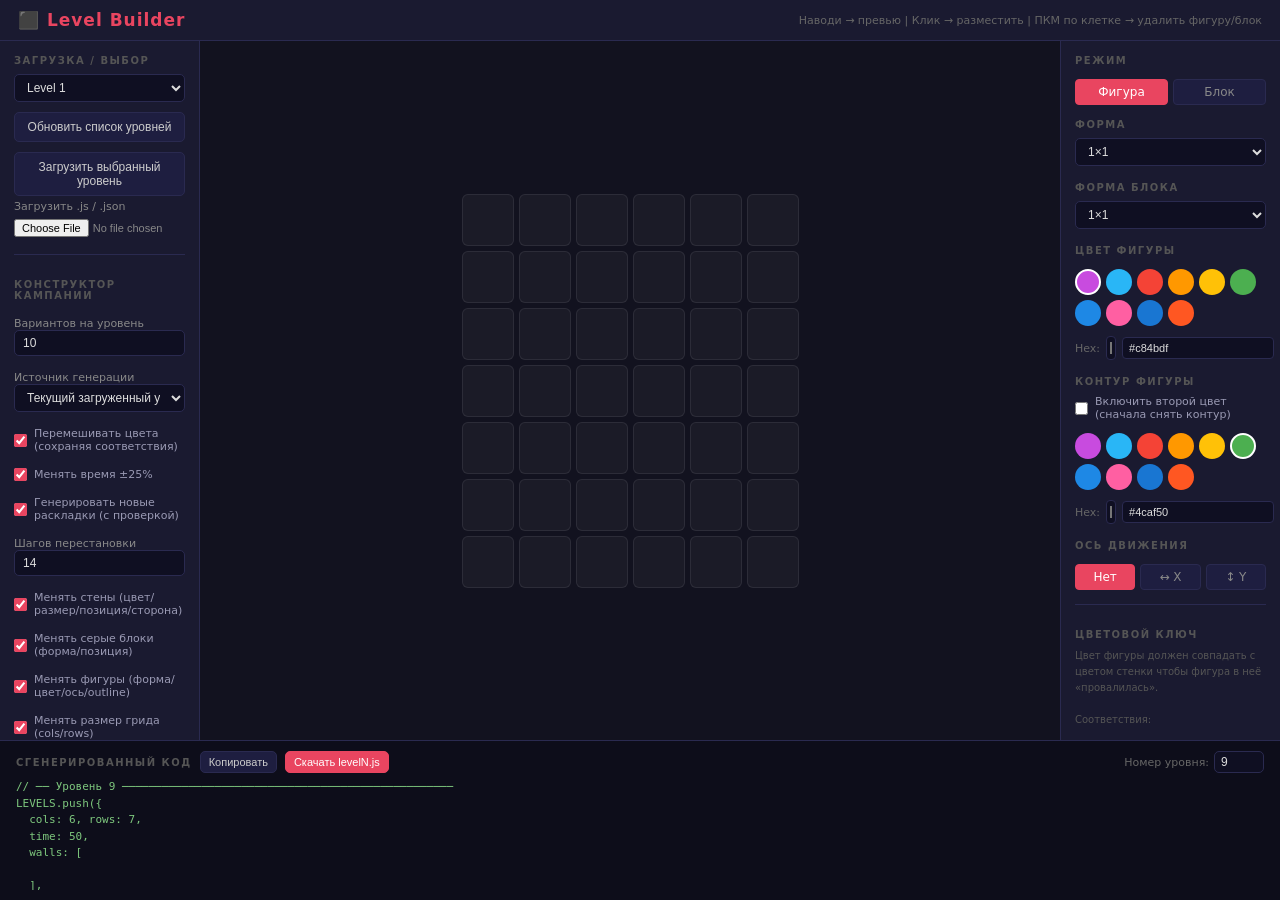
==== commit 28e76881: "баги и 21 лвл" ====
--- a/editor.html
+++ b/editor.html
@@ -58,6 +58,13 @@
 .wdot{width:9px;height:9px;border-radius:50%;flex-shrink:0}
 .wdel{cursor:pointer;margin-left:auto;color:#e94560;font-size:14px;line-height:1;padding:0 2px}
 .wdel:hover{color:#ff6080}
+.camp-list{display:flex;flex-direction:column;gap:6px;max-height:220px;overflow:auto;margin-top:6px}
+.camp-item{padding:7px;border:1px solid #2a2a50;border-radius:6px;background:#0f0f22;cursor:pointer;transition:border-color .12s,background .12s}
+.camp-item:hover{border-color:#3c3c72}
+.camp-item.sel{border-color:#e94560;background:#1f1530}
+.camp-title{font-size:11px;color:#ddd}
+.camp-meta{font-size:10px;color:#8e8ea7;margin-top:3px;line-height:1.45}
+.camp-actions{display:flex;gap:6px;margin-top:6px}
 
 /* ── Grid ── */
 #grid-wrap{position:relative;display:inline-block}
@@ -108,6 +115,60 @@
   <label>Загрузить .js / .json
     <input type="file" id="level-file" accept=".js,.json" style="margin-top:6px;width:100%;font-size:11px;color:#888">
   </label>
+
+  <hr>
+  <div class="ph">Конструктор кампании</div>
+  <label>Вариантов на уровень
+    <input type="number" id="gen-per-level" value="10" min="1" max="100">
+  </label>
+  <label>Источник генерации
+    <select id="gen-source">
+      <option value="current" selected>Текущий загруженный уровень</option>
+      <option value="all">Все уровни из списка</option>
+    </select>
+  </label>
+  <label class="check-row">
+    <input type="checkbox" id="gen-color-remap" checked>
+    Перемешивать цвета (сохраняя соответствия)
+  </label>
+  <label class="check-row">
+    <input type="checkbox" id="gen-time-jitter" checked>
+    Менять время ±25%
+  </label>
+  <label class="check-row">
+    <input type="checkbox" id="gen-layout-scramble" checked>
+    Генерировать новые раскладки (с проверкой)
+  </label>
+  <label>Шагов перестановки
+    <input type="number" id="gen-scramble-steps" value="14" min="2" max="120">
+  </label>
+  <label class="check-row">
+    <input type="checkbox" id="gen-mutate-walls" checked>
+    Менять стены (цвет/размер/позиция/сторона)
+  </label>
+  <label class="check-row">
+    <input type="checkbox" id="gen-mutate-blocks" checked>
+    Менять серые блоки (форма/позиция)
+  </label>
+  <label class="check-row">
+    <input type="checkbox" id="gen-mutate-figures" checked>
+    Менять фигуры (форма/цвет/ось/outline)
+  </label>
+  <label class="check-row">
+    <input type="checkbox" id="gen-mutate-grid" checked>
+    Менять размер грида (cols/rows)
+  </label>
+  <button class="btn" onclick="importAllPresetToCampaign()">Импортировать все текущие уровни</button>
+  <button class="btn" onclick="generateCampaignVariants()">Сгенерировать варианты</button>
+  <button class="btn" onclick="addCurrentLevelToCampaign()">Добавить текущий уровень</button>
+  <button class="btn danger" onclick="clearCampaignLevels()">Очистить список</button>
+  <button class="btn primary" onclick="downloadCampaignAppend()">Скачать набор для добавления</button>
+  <button class="btn primary" onclick="downloadCampaignOverride()">Скачать набор для замены</button>
+  <div style="font-size:10px;color:#707090;line-height:1.5;margin-top:4px">
+    Добавление: подключите файл после `levels/level*.js`.
+    <br>Замена: подключите файл после `js/constants.js` и до `js/engine.js`.
+  </div>
+  <div class="camp-list" id="campaign-list"></div>
 
   <hr>
   <div class="ph">Сетка</div>
@@ -347,6 +408,8 @@
 let placeMode = 'figure';
 let hoverCol = -1, hoverRow = -1;
 let presetLevels = [];
+let campaignLevels = [];
+let selectedCampaignIdx = -1;
 
 const CELL = 52, GAP = 5;
 
@@ -540,10 +603,643 @@
   generateCode();
 }
 
+function normalizeLevelConfig(cfg) {
+  return {
+    cols: parseInt(cfg.cols, 10) || 6,
+    rows: parseInt(cfg.rows, 10) || 7,
+    time: Math.max(1, parseInt(cfg.time, 10) || 50),
+    walls: cloneJson(cfg.walls || []),
+    figures: cloneJson(cfg.figures || []),
+    blocks: cloneJson(cfg.blocks || cfg.obstacles || []),
+  };
+}
+
+function colorToWallKey(hex) {
+  if (!hex || typeof hex !== 'string') return null;
+  return COLOR_KEY[hex.trim().toLowerCase()] || null;
+}
+
+function shuffleArray(src) {
+  const arr = src.slice();
+  for (let i = arr.length - 1; i > 0; i--) {
+    const j = Math.floor(Math.random() * (i + 1));
+    const t = arr[i]; arr[i] = arr[j]; arr[j] = t;
+  }
+  return arr;
+}
+
+function randInt(min, max) {
+  return min + Math.floor(Math.random() * (max - min + 1));
+}
+
+function chance(p) {
+  return Math.random() < p;
+}
+
+function pickRandom(arr) {
+  if (!arr || !arr.length) return null;
+  return arr[Math.floor(Math.random() * arr.length)];
+}
+
+function shapeBounds(shapeName) {
+  const cells = SHAPES[shapeName] || [];
+  return {
+    maxC: Math.max(0, ...cells.map(c => c[0])),
+    maxR: Math.max(0, ...cells.map(c => c[1])),
+  };
+}
+
+function simCellsAt(fig, col, row) {
+  const cells = SHAPES[fig.shape] || [];
+  return cells.map(([dc, dr]) => [col + dc, row + dr]);
+}
+
+function simBuildOccupied(cfg, figures, skipIndex) {
+  const occupied = new Set();
+  (cfg.blocks || []).forEach((b) => {
+    const cells = SHAPES[b.shape] || [];
+    cells.forEach(([dc, dr]) => occupied.add((b.col + dc) + ',' + (b.row + dr)));
+  });
+  figures.forEach((f, idx) => {
+    if (idx === skipIndex) return;
+    simCellsAt(f, f.col, f.row).forEach(([c, r]) => occupied.add(c + ',' + r));
+  });
+  return occupied;
+}
+
+function simCanPlaceFigureAt(cfg, figures, idx, col, row, occupied) {
+  const fig = figures[idx];
+  const bounds = shapeBounds(fig.shape);
+  if (col < 0 || row < 0) return false;
+  if (col > cfg.cols - bounds.maxC - 1) return false;
+  if (row > cfg.rows - bounds.maxR - 1) return false;
+  const occ = occupied || simBuildOccupied(cfg, figures, idx);
+  return simCellsAt(fig, col, row).every(([c, r]) => !occ.has(c + ',' + r));
+}
+
+function simReachableAnchors(cfg, figures, idx) {
+  const fig = figures[idx];
+  const occ = simBuildOccupied(cfg, figures, idx);
+  const start = fig.col + ',' + fig.row;
+  const q = [[fig.col, fig.row]];
+  const seen = new Set([start]);
+  for (let qi = 0; qi < q.length; qi++) {
+    const [c, r] = q[qi];
+    const dirs = fig.axis === 'x'
+      ? [[1, 0], [-1, 0]]
+      : fig.axis === 'y'
+      ? [[0, 1], [0, -1]]
+      : [[1, 0], [-1, 0], [0, 1], [0, -1]];
+    dirs.forEach(([dc, dr]) => {
+      const nc = c + dc;
+      const nr = r + dr;
+      const key = nc + ',' + nr;
+      if (seen.has(key)) return;
+      if (!simCanPlaceFigureAt(cfg, figures, idx, nc, nr, occ)) return;
+      seen.add(key);
+      q.push([nc, nr]);
+    });
+  }
+  return q.map(([c, r]) => ({ col: c, row: r }));
+}
+
+function maxWallCellsFor(cfg, dir) {
+  return (dir === 'top' || dir === 'bottom') ? cfg.cols : cfg.rows;
+}
+
+function mutateGrid(cfg) {
+  const nextCols = cfg.cols + randInt(-2, 2);
+  const nextRows = cfg.rows + randInt(-2, 2);
+  cfg.cols = Math.max(4, Math.min(12, nextCols));
+  cfg.rows = Math.max(4, Math.min(16, nextRows));
+}
+
+function normalizeWallPlacement(cfg, wall) {
+  const maxCells = Math.max(1, maxWallCellsFor(cfg, wall.dir));
+  const cells = Math.max(1, Math.min(maxCells, parseInt(wall.cells, 10) || 3));
+  const out = { color: wall.color, dir: wall.dir, cells };
+  if (wall.dir === 'top' || wall.dir === 'bottom') {
+    const maxCol = Math.max(0, cfg.cols - cells);
+    out.col = Math.max(0, Math.min(maxCol, parseInt(wall.col, 10) || 0));
+  } else {
+    const maxRow = Math.max(0, cfg.rows - cells);
+    out.row = Math.max(0, Math.min(maxRow, parseInt(wall.row, 10) || 0));
+  }
+  return out;
+}
+
+function wallRange(w) {
+  const start = (w.dir === 'top' || w.dir === 'bottom')
+    ? (parseInt(w.col, 10) || 0)
+    : (parseInt(w.row, 10) || 0);
+  const cells = Math.max(1, parseInt(w.cells, 10) || 3);
+  return { start, end: start + cells - 1 };
+}
+
+function wallsOverlapSameSide(a, b) {
+  if (a.dir !== b.dir) return false;
+  const ra = wallRange(a);
+  const rb = wallRange(b);
+  return !(ra.end < rb.start || rb.end < ra.start);
+}
+
+function mutateWalls(cfg) {
+  const dirs = ['top', 'bottom', 'left', 'right'];
+  const colors = Object.keys(WALL_CSS);
+  const src = (cfg.walls || []).length ? cfg.walls : [{ color: 'cyan', dir: 'top', col: 0, cells: 3 }];
+  const placed = [];
+  src.forEach((w) => {
+    let picked = null;
+    for (let t = 0; t < 80; t++) {
+      let next = cloneJson(w);
+      if (chance(0.35)) next.color = pickRandom(colors) || next.color;
+      if (chance(0.28)) next.dir = pickRandom(dirs) || next.dir;
+      const maxCells = Math.max(1, maxWallCellsFor(cfg, next.dir));
+      const currCells = Math.max(1, parseInt(next.cells, 10) || 3);
+      if (chance(0.7)) next.cells = Math.max(1, Math.min(maxCells, currCells + randInt(-2, 2)));
+      next = normalizeWallPlacement(cfg, next);
+      if (next.dir === 'top' || next.dir === 'bottom') {
+        next.col = randInt(0, Math.max(0, cfg.cols - next.cells));
+      } else {
+        next.row = randInt(0, Math.max(0, cfg.rows - next.cells));
+      }
+      next = normalizeWallPlacement(cfg, next);
+      if (placed.some((p) => wallsOverlapSameSide(p, next))) {
+        continue;
+      }
+      picked = next;
+      break;
+    }
+    if (!picked) {
+      // fallback: ставим маленькую стенку в свободный слот
+      for (const dir of dirs) {
+        const maxCells = Math.max(1, maxWallCellsFor(cfg, dir));
+        for (let cells = 1; cells <= Math.min(2, maxCells); cells++) {
+          const maxStart = maxCells - cells;
+          for (let start = 0; start <= maxStart; start++) {
+            const cand = normalizeWallPlacement(cfg, dir === 'top' || dir === 'bottom'
+              ? { color: pickRandom(colors) || 'cyan', dir, col: start, cells }
+              : { color: pickRandom(colors) || 'cyan', dir, row: start, cells });
+            if (placed.some((p) => wallsOverlapSameSide(p, cand))) continue;
+            picked = cand;
+            break;
+          }
+          if (picked) break;
+        }
+        if (picked) break;
+      }
+    }
+    if (picked) placed.push(picked);
+  });
+  cfg.walls = placed;
+}
+
+function sanitizeWalls(cfg) {
+  const src = (cfg.walls || []).map((w) => normalizeWallPlacement(cfg, w));
+  const out = [];
+  src.forEach((w) => {
+    if (out.some((p) => wallsOverlapSameSide(p, w))) return;
+    out.push(w);
+  });
+  if (!out.length) {
+    out.push(normalizeWallPlacement(cfg, { color: 'cyan', dir: 'top', col: 0, cells: Math.min(3, cfg.cols) }));
+  }
+  cfg.walls = out;
+}
+
+function shapeCells(shapeName) {
+  return SHAPES[shapeName] || SHAPES['1x1'];
+}
+
+function entityCells(shapeName, col, row) {
+  return shapeCells(shapeName).map(([dc, dr]) => [col + dc, row + dr]);
+}
+
+function canPlaceEntity(shapeName, col, row, cols, rows, occupied) {
+  const b = shapeBounds(shapeName);
+  if (col < 0 || row < 0) return false;
+  if (col > cols - b.maxC - 1) return false;
+  if (row > rows - b.maxR - 1) return false;
+  return entityCells(shapeName, col, row).every(([c, r]) => !occupied.has(c + ',' + r));
+}
+
+function markEntity(shapeName, col, row, occupied) {
+  entityCells(shapeName, col, row).forEach(([c, r]) => occupied.add(c + ',' + r));
+}
+
+function randomPlaceShape(shapeName, cols, rows, occupied, attempts) {
+  const tries = attempts || 120;
+  const b = shapeBounds(shapeName);
+  const maxCol = Math.max(0, cols - b.maxC - 1);
+  const maxRow = Math.max(0, rows - b.maxR - 1);
+  for (let i = 0; i < tries; i++) {
+    const col = randInt(0, maxCol);
+    const row = randInt(0, maxRow);
+    if (!canPlaceEntity(shapeName, col, row, cols, rows, occupied)) continue;
+    return { col, row };
+  }
+  return null;
+}
+
+function randomShapeName() {
+  return pickRandom(Object.keys(SHAPES)) || '1x1';
+}
+
+function mutateBlocksAndFigures(cfg, opts) {
+  const wallColors = [...new Set((cfg.walls || []).map(w => w.color).filter(Boolean))];
+  const wallHexes = wallColors.map(c => WALL_CSS[c]).filter(Boolean);
+  const fallbackHexes = Object.values(WALL_CSS);
+  const colorPool = wallHexes.length ? wallHexes : fallbackHexes;
+  const occupied = new Set();
+  const newBlocks = [];
+  const newFigures = [];
+
+  const baseBlocks = cloneJson(cfg.blocks || []);
+  const baseFigures = cloneJson(cfg.figures || []);
+
+  baseBlocks.forEach((b) => {
+    let shape = b.shape;
+    if (opts.mutateBlocks && chance(0.75)) shape = randomShapeName();
+    const place = opts.mutateBlocks
+      ? (randomPlaceShape(shape, cfg.cols, cfg.rows, occupied, 180) ||
+         (canPlaceEntity(b.shape, b.col, b.row, cfg.cols, cfg.rows, occupied) ? { col: b.col, row: b.row } : null))
+      : (canPlaceEntity(b.shape, b.col, b.row, cfg.cols, cfg.rows, occupied) ? { col: b.col, row: b.row } : null);
+    if (!place) return;
+    newBlocks.push({ shape, col: place.col, row: place.row });
+    markEntity(shape, place.col, place.row, occupied);
+  });
+
+  baseFigures.forEach((f) => {
+    let shape = f.shape;
+    let axis = f.axis || null;
+    let color = f.color;
+    let outlineColor = f.outlineColor || null;
+
+    if (opts.mutateFigures) {
+      if (chance(0.72)) shape = randomShapeName();
+      if (chance(0.45)) axis = pickRandom([null, 'x', 'y']);
+      if (chance(0.8)) color = pickRandom(colorPool) || color;
+      if (chance(0.7)) {
+        if (chance(0.5)) {
+          const outlinePool = colorPool.filter(c => c !== color);
+          outlineColor = pickRandom(outlinePool) || pickRandom(colorPool) || null;
+        } else {
+          outlineColor = null;
+        }
+      }
+    }
+
+    const place = opts.mutateFigures
+      ? (randomPlaceShape(shape, cfg.cols, cfg.rows, occupied, 240) ||
+         (canPlaceEntity(f.shape, f.col, f.row, cfg.cols, cfg.rows, occupied) ? { col: f.col, row: f.row } : null))
+      : (canPlaceEntity(f.shape, f.col, f.row, cfg.cols, cfg.rows, occupied) ? { col: f.col, row: f.row } : null);
+    if (!place) return;
+    const nextFig = { shape, color, col: place.col, row: place.row };
+    if (axis) nextFig.axis = axis;
+    if (outlineColor) nextFig.outlineColor = outlineColor;
+    newFigures.push(nextFig);
+    markEntity(shape, place.col, place.row, occupied);
+  });
+
+  cfg.blocks = newBlocks;
+  cfg.figures = newFigures;
+}
+
+function figureFitsAnyWallByColor(fig, cfg, colorKey) {
+  if (!colorKey) return false;
+  const b = shapeBounds(fig.shape);
+  return (cfg.walls || []).some((w) => {
+    if (w.color !== colorKey) return false;
+    const cells = Math.max(1, parseInt(w.cells, 10) || 3);
+    return (w.dir === 'top' || w.dir === 'bottom')
+      ? (b.maxC + 1 <= cells)
+      : (b.maxR + 1 <= cells);
+  });
+}
+
+function validateVariant(cfg) {
+  if (!cfg.figures || !cfg.figures.length) return false;
+  if (!cfg.walls || !cfg.walls.length) return false;
+  const wallColors = new Set((cfg.walls || []).map(w => w.color));
+  for (const f of cfg.figures) {
+    const ck = colorToWallKey(f.color);
+    if (!ck || !wallColors.has(ck)) return false;
+    if (!figureFitsAnyWallByColor(f, cfg, ck)) return false;
+    if (f.outlineColor) {
+      const ok = colorToWallKey(f.outlineColor);
+      if (!ok || !wallColors.has(ok)) return false;
+      if (!figureFitsAnyWallByColor(f, cfg, ok)) return false;
+    }
+  }
+  return true;
+}
+
+function scrambleLevelLayout(baseCfg, steps) {
+  const cfg = normalizeLevelConfig(baseCfg);
+  const figures = cloneJson(cfg.figures || []);
+  if (!figures.length) return { cfg, movedSteps: 0, guaranteed: true };
+  let moved = 0;
+  let guards = 0;
+  const guardMax = Math.max(300, steps * figures.length * 10);
+  while (moved < steps && guards < guardMax) {
+    guards++;
+    const idx = Math.floor(Math.random() * figures.length);
+    const reachable = simReachableAnchors(cfg, figures, idx);
+    const candidates = reachable.filter(p => p.col !== figures[idx].col || p.row !== figures[idx].row);
+    if (!candidates.length) continue;
+    const pick = candidates[Math.floor(Math.random() * candidates.length)];
+    figures[idx].col = pick.col;
+    figures[idx].row = pick.row;
+    moved++;
+  }
+  cfg.figures = figures;
+  return { cfg, movedSteps: moved, guaranteed: moved > 0 };
+}
+
+function mutateLevelVariant(baseCfg, opts) {
+  const maxAttempts = 14;
+  for (let attempt = 0; attempt < maxAttempts; attempt++) {
+    const cfg = normalizeLevelConfig(baseCfg);
+    if (opts.mutateGrid) mutateGrid(cfg);
+    if (opts.mutateWalls) mutateWalls(cfg);
+    sanitizeWalls(cfg);
+    if (opts.mutateBlocks || opts.mutateFigures) mutateBlocksAndFigures(cfg, opts);
+
+    if (opts.timeJitter) {
+      const factor = 0.75 + Math.random() * 0.5;
+      cfg.time = Math.max(1, Math.round(cfg.time * factor));
+    }
+
+    if (opts.colorRemap) {
+      const usedWallColors = [...new Set(cfg.walls.map(w => w.color).filter(Boolean))];
+      if (usedWallColors.length > 1) {
+        const pool = shuffleArray(Object.keys(WALL_CSS));
+        const picked = pool.slice(0, usedWallColors.length);
+        const remap = {};
+        usedWallColors.forEach((oldColor, i) => { remap[oldColor] = picked[i]; });
+        cfg.walls.forEach(w => { if (remap[w.color]) w.color = remap[w.color]; });
+        cfg.figures.forEach(f => {
+          const wk = colorToWallKey(f.color);
+          if (wk && remap[wk]) f.color = WALL_CSS[remap[wk]];
+          if (f.outlineColor) {
+            const okw = colorToWallKey(f.outlineColor);
+            if (okw && remap[okw]) f.outlineColor = WALL_CSS[remap[okw]];
+          }
+        });
+      }
+    }
+
+    if (validateVariant(cfg)) return cfg;
+  }
+  return normalizeLevelConfig(baseCfg);
+}
+
+function currentStateToLevelCfg() {
+  return normalizeLevelConfig({
+    cols: state.cols,
+    rows: state.rows,
+    time: state.time,
+    walls: state.walls,
+    figures: state.figures,
+    blocks: state.blocks,
+  });
+}
+
+function describeLevel(cfg) {
+  return `${cfg.cols}x${cfg.rows} | fig:${(cfg.figures || []).length} wall:${(cfg.walls || []).length} block:${(cfg.blocks || []).length} | ${cfg.time}s`;
+}
+
+function renderCampaignList() {
+  const el = document.getElementById('campaign-list');
+  el.innerHTML = '';
+  campaignLevels.forEach((item, idx) => {
+    const d = document.createElement('div');
+    d.className = 'camp-item' + (idx === selectedCampaignIdx ? ' sel' : '');
+    const source = item.source ? ` · ${item.source}` : '';
+    d.innerHTML = `
+      <div class="camp-title">#${idx + 1}${source}</div>
+      <div class="camp-meta">${describeLevel(item.cfg)}</div>
+      <div class="camp-actions">
+        <button class="btn sm" onclick="selectCampaignLevel(${idx});return false;">Открыть</button>
+        <button class="btn sm danger" onclick="removeCampaignLevel(${idx});return false;">Удалить</button>
+      </div>
+    `;
+    d.onclick = () => selectCampaignLevel(idx);
+    el.appendChild(d);
+  });
+}
+
+function selectCampaignLevel(idx) {
+  if (!campaignLevels[idx]) return;
+  selectedCampaignIdx = idx;
+  applyLoadedLevel(campaignLevels[idx].cfg, idx + 1);
+  renderCampaignList();
+}
+
+function removeCampaignLevel(idx) {
+  if (!campaignLevels[idx]) return;
+  campaignLevels.splice(idx, 1);
+  if (selectedCampaignIdx === idx) selectedCampaignIdx = -1;
+  else if (selectedCampaignIdx > idx) selectedCampaignIdx -= 1;
+  if (selectedCampaignIdx >= campaignLevels.length) selectedCampaignIdx = campaignLevels.length - 1;
+  renderCampaignList();
+}
+
+function importAllPresetToCampaign() {
+  campaignLevels = presetLevels.map((item) => ({
+    source: item.label,
+    cfg: normalizeLevelConfig(item.cfg),
+  }));
+  selectedCampaignIdx = -1;
+  renderCampaignList();
+}
+
+function generateCampaignVariants() {
+  const sourceMode = document.getElementById('gen-source').value || 'current';
+  const perLevel = Math.max(1, Math.min(100, parseInt(document.getElementById('gen-per-level').value, 10) || 10));
+  const opts = {
+    colorRemap: document.getElementById('gen-color-remap').checked,
+    timeJitter: document.getElementById('gen-time-jitter').checked,
+    layoutScramble: document.getElementById('gen-layout-scramble').checked,
+    scrambleSteps: Math.max(2, Math.min(120, parseInt(document.getElementById('gen-scramble-steps').value, 10) || 14)),
+    mutateWalls: document.getElementById('gen-mutate-walls').checked,
+    mutateBlocks: document.getElementById('gen-mutate-blocks').checked,
+    mutateFigures: document.getElementById('gen-mutate-figures').checked,
+    mutateGrid: document.getElementById('gen-mutate-grid').checked,
+  };
+  const baseLevels = sourceMode === 'all'
+    ? presetLevels.map((item) => ({ label: item.label, cfg: item.cfg }))
+    : [{ label: 'Current', cfg: currentStateToLevelCfg() }];
+
+  if (!baseLevels.length) {
+    alert('Нет уровней для генерации. Нажмите "Обновить список уровней".');
+    return;
+  }
+
+  const generated = [];
+  let generatedLayouts = 0;
+  baseLevels.forEach((item) => {
+    for (let i = 0; i < perLevel; i++) {
+      let cfg = item.cfg;
+      let suffix = '';
+      if (opts.layoutScramble) {
+        const layout = scrambleLevelLayout(cfg, opts.scrambleSteps);
+        cfg = layout.cfg;
+        if (layout.guaranteed) {
+          generatedLayouts++;
+          suffix = ` · layout:${layout.movedSteps}`;
+        }
+      }
+      generated.push({
+        source: `${item.label} · gen ${i + 1}${suffix}`,
+        cfg: mutateLevelVariant(cfg, opts),
+      });
+    }
+  });
+  campaignLevels = generated;
+  selectedCampaignIdx = generated.length ? 0 : -1;
+  renderCampaignList();
+  if (generated.length) selectCampaignLevel(0);
+  if (opts.layoutScramble && generatedLayouts === 0) {
+    alert('Не получилось переставить фигуры. Уменьшите шаги или проверьте плотность уровня.');
+  }
+}
+
+function addCurrentLevelToCampaign() {
+  campaignLevels.push({
+    source: 'Текущий',
+    cfg: currentStateToLevelCfg(),
+  });
+  selectedCampaignIdx = campaignLevels.length - 1;
+  renderCampaignList();
+}
+
+function clearCampaignLevels() {
+  if (!campaignLevels.length) return;
+  if (!confirm('Очистить список уровней конструктора?')) return;
+  campaignLevels = [];
+  selectedCampaignIdx = -1;
+  renderCampaignList();
+}
+
+function levelConfigToJs(cfg, num) {
+  const c = normalizeLevelConfig(cfg);
+  const ind = '  ';
+  const walls = c.walls.map(w => {
+    const pos = (w.dir === 'top' || w.dir === 'bottom')
+      ? (w.col !== undefined ? `, col: ${w.col}` : '')
+      : (w.row !== undefined ? `, row: ${w.row}` : '');
+    const cells = w.cells !== undefined ? `, cells: ${w.cells}` : '';
+    return `${ind}  { color: '${w.color}', dir: '${w.dir}'${pos}${cells} },`;
+  }).join('\n');
+  const blocks = c.blocks.map(b =>
+    `${ind}  { shape: '${b.shape}', col: ${b.col}, row: ${b.row} },`
+  ).join('\n');
+  const figs = c.figures.map(f => {
+    const outline = f.outlineColor ? `, outlineColor: '${f.outlineColor}'` : '';
+    const ax = f.axis ? `, axis: '${f.axis}'` : '';
+    return `${ind}  { shape: '${f.shape}', color: '${f.color}', col: ${f.col}, row: ${f.row}${outline}${ax} },`;
+  }).join('\n');
+  const blocksSection = blocks ? `  blocks: [\n${blocks}\n  ],\n` : '';
+  return `// ── Уровень ${num} ──────────────────────────────────────────────────
+LEVELS.push({
+  cols: ${c.cols}, rows: ${c.rows},
+  time: ${c.time},
+  walls: [
+${walls}
+  ],
+${blocksSection}  figures: [
+${figs}
+  ],
+});`;
+}
+
+function buildCampaignCode(levels, options) {
+  const opts = options || {};
+  const chunks = [];
+  if (opts.reset) {
+    chunks.push('// Сброс текущего пула уровней');
+    chunks.push('LEVELS.length = 0;');
+    chunks.push('');
+  }
+  levels.forEach((item, idx) => {
+    chunks.push(levelConfigToJs(item.cfg || item, idx + 1));
+    chunks.push('');
+  });
+  return chunks.join('\n').trim() + '\n';
+}
+
+function downloadTextFile(content, filename, mime) {
+  const blob = new Blob([content], { type: mime || 'text/plain' });
+  const a = document.createElement('a');
+  a.href = URL.createObjectURL(blob);
+  a.download = filename;
+  a.click();
+  URL.revokeObjectURL(a.href);
+}
+
+function downloadCampaignAppend() {
+  if (!campaignLevels.length) {
+    alert('Список конструктора пуст');
+    return;
+  }
+  downloadTextFile(buildCampaignCode(campaignLevels, { reset: false }), 'levels.generated.js', 'text/javascript');
+}
+
+function downloadCampaignOverride() {
+  if (!campaignLevels.length) {
+    alert('Список конструктора пуст');
+    return;
+  }
+  downloadTextFile(buildCampaignCode(campaignLevels, { reset: true }), 'levels.override.js', 'text/javascript');
+}
+
 async function refreshPresetLevels() {
   const sel = document.getElementById('preset-levels');
   sel.innerHTML = '<option>Загрузка списка…</option>';
   presetLevels = [];
+
+  async function loadByScriptProbe() {
+    const loaded = [];
+    const originalLevelsRef = window.LEVELS;
+    window.LEVELS = [];
+
+    function loadScript(path) {
+      return new Promise((resolve) => {
+        const s = document.createElement('script');
+        s.src = path + '?t=' + Date.now() + '-' + Math.floor(Math.random() * 100000);
+        s.onload = () => { s.remove(); resolve(true); };
+        s.onerror = () => { s.remove(); resolve(false); };
+        document.head.appendChild(s);
+      });
+    }
+
+    // Пробуем диапазон с запасом; пропуски поддерживаются.
+    for (let num = 1; num <= 200; num++) {
+      const path = 'levels/level' + num + '.js';
+      const before = window.LEVELS.length;
+      const ok = await loadScript(path);
+      if (!ok) continue;
+      const after = window.LEVELS.length;
+      if (after <= before) continue;
+      for (let i = before; i < after; i++) {
+        const cfg = window.LEVELS[i];
+        if (!cfg || typeof cfg !== 'object') continue;
+        loaded.push({
+          num,
+          path,
+          cfg: cloneJson(cfg),
+          label: i === before ? ('Level ' + num) : ('Level ' + num + ' [' + (i - before + 1) + ']')
+        });
+      }
+    }
+
+    // Возвращаем исходное значение LEVELS, чтобы не засорять глобалы редактора.
+    if (originalLevelsRef === undefined) delete window.LEVELS;
+    else window.LEVELS = originalLevelsRef;
+    return loaded;
+  }
+
   try {
     const indexRes = await fetch('index.html');
     const indexText = await indexRes.text();
@@ -564,21 +1260,28 @@
         });
       });
     }
-    sel.innerHTML = '';
-    if (!presetLevels.length) {
-      sel.innerHTML = '<option>Нет доступных уровней</option>';
+  } catch (e) {
+    console.warn('Fetch-режим загрузки уровней недоступен, переключаюсь на script-probe.', e);
+    try {
+      presetLevels = await loadByScriptProbe();
+    } catch (e2) {
+      sel.innerHTML = '<option>Ошибка чтения уровней</option>';
+      console.error(e2);
       return;
     }
-    presetLevels.forEach((it, i) => {
-      const opt = document.createElement('option');
-      opt.value = String(i);
-      opt.textContent = it.label;
-      sel.appendChild(opt);
-    });
-  } catch (e) {
-    sel.innerHTML = '<option>Ошибка чтения уровней</option>';
-    console.error(e);
-  }
+  }
+
+  sel.innerHTML = '';
+  if (!presetLevels.length) {
+    sel.innerHTML = '<option>Нет доступных уровней</option>';
+    return;
+  }
+  presetLevels.forEach((it, i) => {
+    const opt = document.createElement('option');
+    opt.value = String(i);
+    opt.textContent = it.label;
+    sel.appendChild(opt);
+  });
 }
 
 function loadSelectedPresetLevel() {
@@ -965,42 +1668,9 @@
 
 // ── Code generation ────────────────────────────────────────────────────────
 function generateCode() {
-  const num   = document.getElementById('level-num').value || 'N';
-  const ind   = '  ';
-  const time  = Math.max(1, parseInt(document.getElementById('in-time').value, 10) || state.time || 50);
-  state.time = time;
-  const walls = state.walls.map(w => {
-    const pos = (w.dir==='top'||w.dir==='bottom')
-      ? (w.col !== undefined ? `, col: ${w.col}` : '')
-      : (w.row !== undefined ? `, row: ${w.row}` : '');
-    return `${ind}  { color: '${w.color}', dir: '${w.dir}'${pos}, cells: ${w.cells} },`;
-  }).join('\n');
-
-  const figs = state.figures.map(f => {
-    const ax = f.axis ? `, axis: '${f.axis}'` : '';
-    const outline = f.outlineColor ? `, outlineColor: '${f.outlineColor}'` : '';
-    return `${ind}  { shape: '${f.shape}', color: '${f.color}', col: ${f.col}, row: ${f.row}${outline}${ax} },`;
-  }).join('\n');
-
-  const blocks = state.blocks.map(b =>
-    `${ind}  { shape: '${b.shape}', col: ${b.col}, row: ${b.row} },`
-  ).join('\n');
-  const blocksSection = blocks ? `  blocks: [\n${blocks}\n  ],\n` : '';
-
-  const code =
-`// ── Уровень ${num} ──────────────────────────────────────────────────
-LEVELS.push({
-  cols: ${state.cols}, rows: ${state.rows},
-  time: ${time},
-  walls: [
-${walls}
-  ],
-${blocksSection}  figures: [
-${figs}
-  ],
-});`;
-
-  document.getElementById('code-out').value = code;
+  const num = document.getElementById('level-num').value || 'N';
+  state.time = Math.max(1, parseInt(document.getElementById('in-time').value, 10) || state.time || 50);
+  document.getElementById('code-out').value = levelConfigToJs(currentStateToLevelCfg(), num);
 }
 
 document.getElementById('level-num').addEventListener('input', generateCode);
@@ -1018,12 +1688,7 @@
 function downloadLevel() {
   const num  = document.getElementById('level-num').value || 'N';
   const code = document.getElementById('code-out').value;
-  const blob = new Blob([code], { type: 'text/javascript' });
-  const a    = document.createElement('a');
-  a.href     = URL.createObjectURL(blob);
-  a.download = `level${num}.js`;
-  a.click();
-  URL.revokeObjectURL(a.href);
+  downloadTextFile(code, `level${num}.js`, 'text/javascript');
 }
 
 // ── Init ───────────────────────────────────────────────────────────────────
